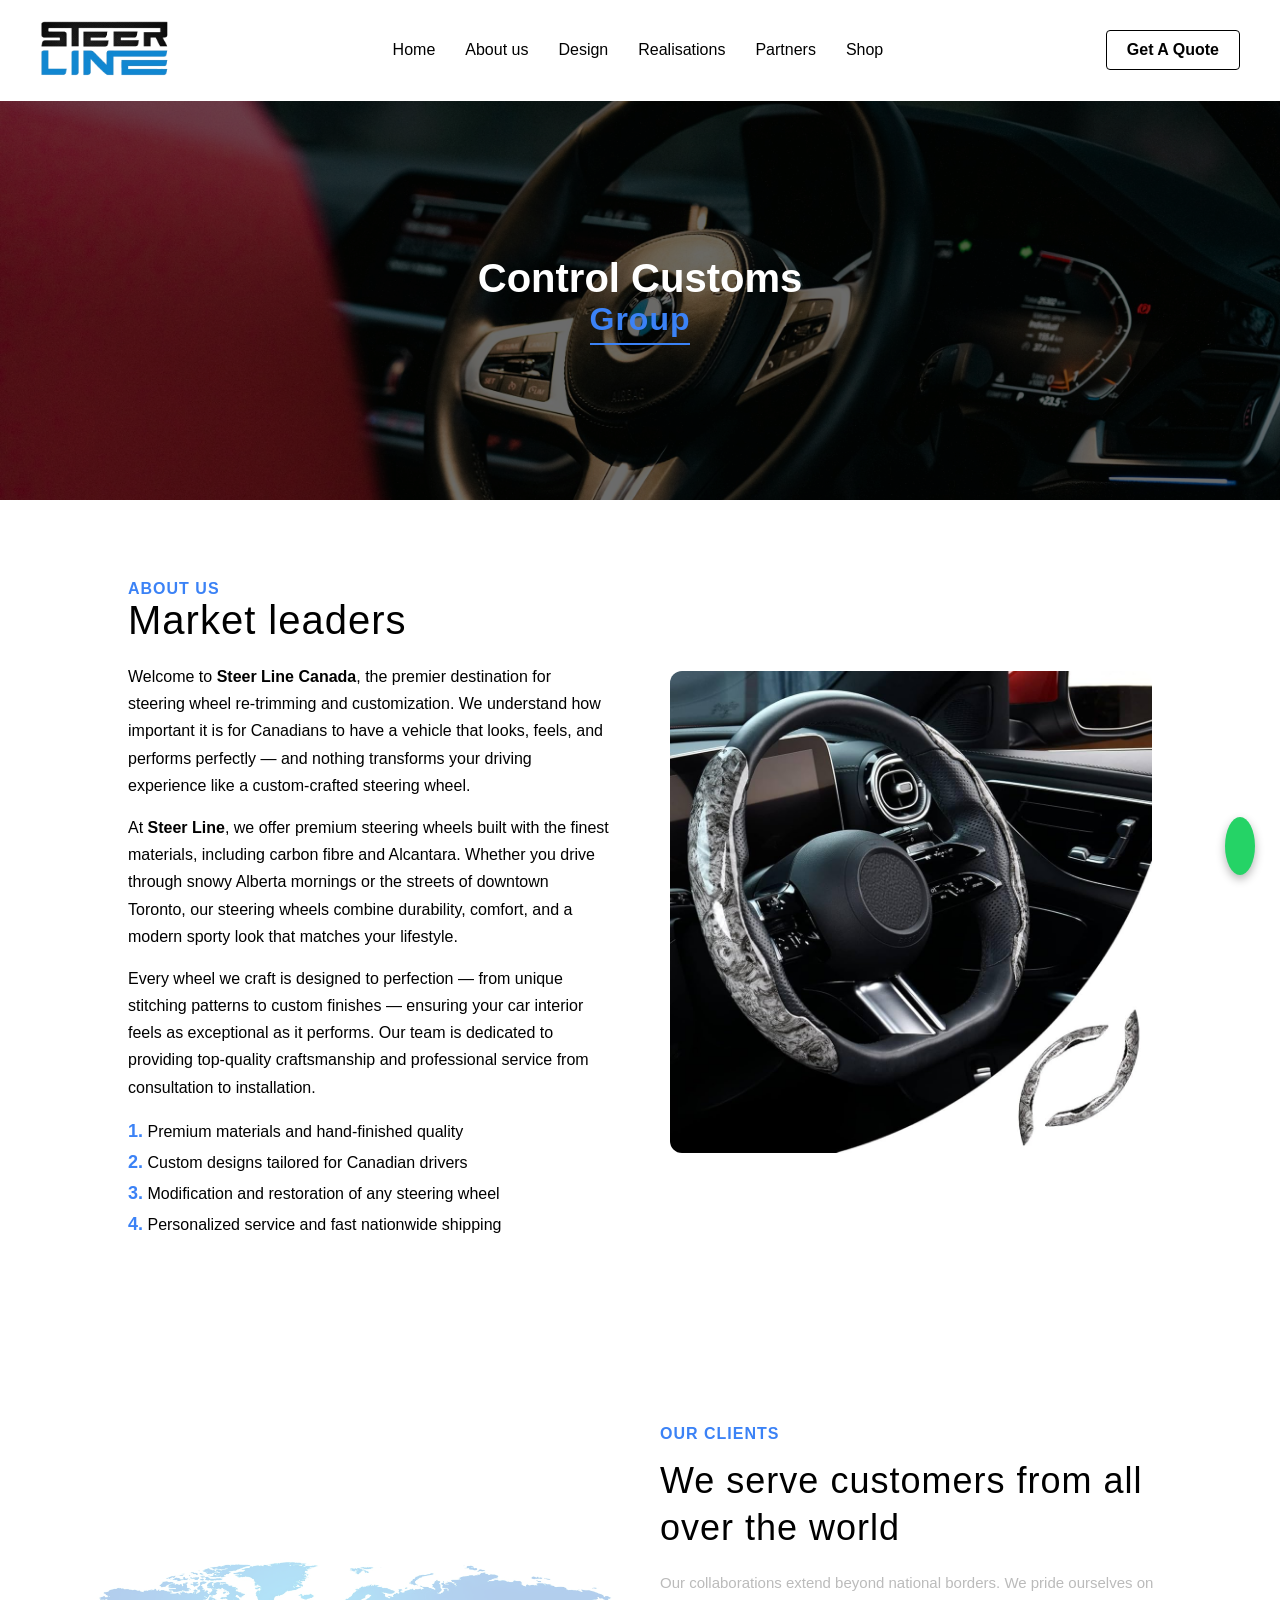
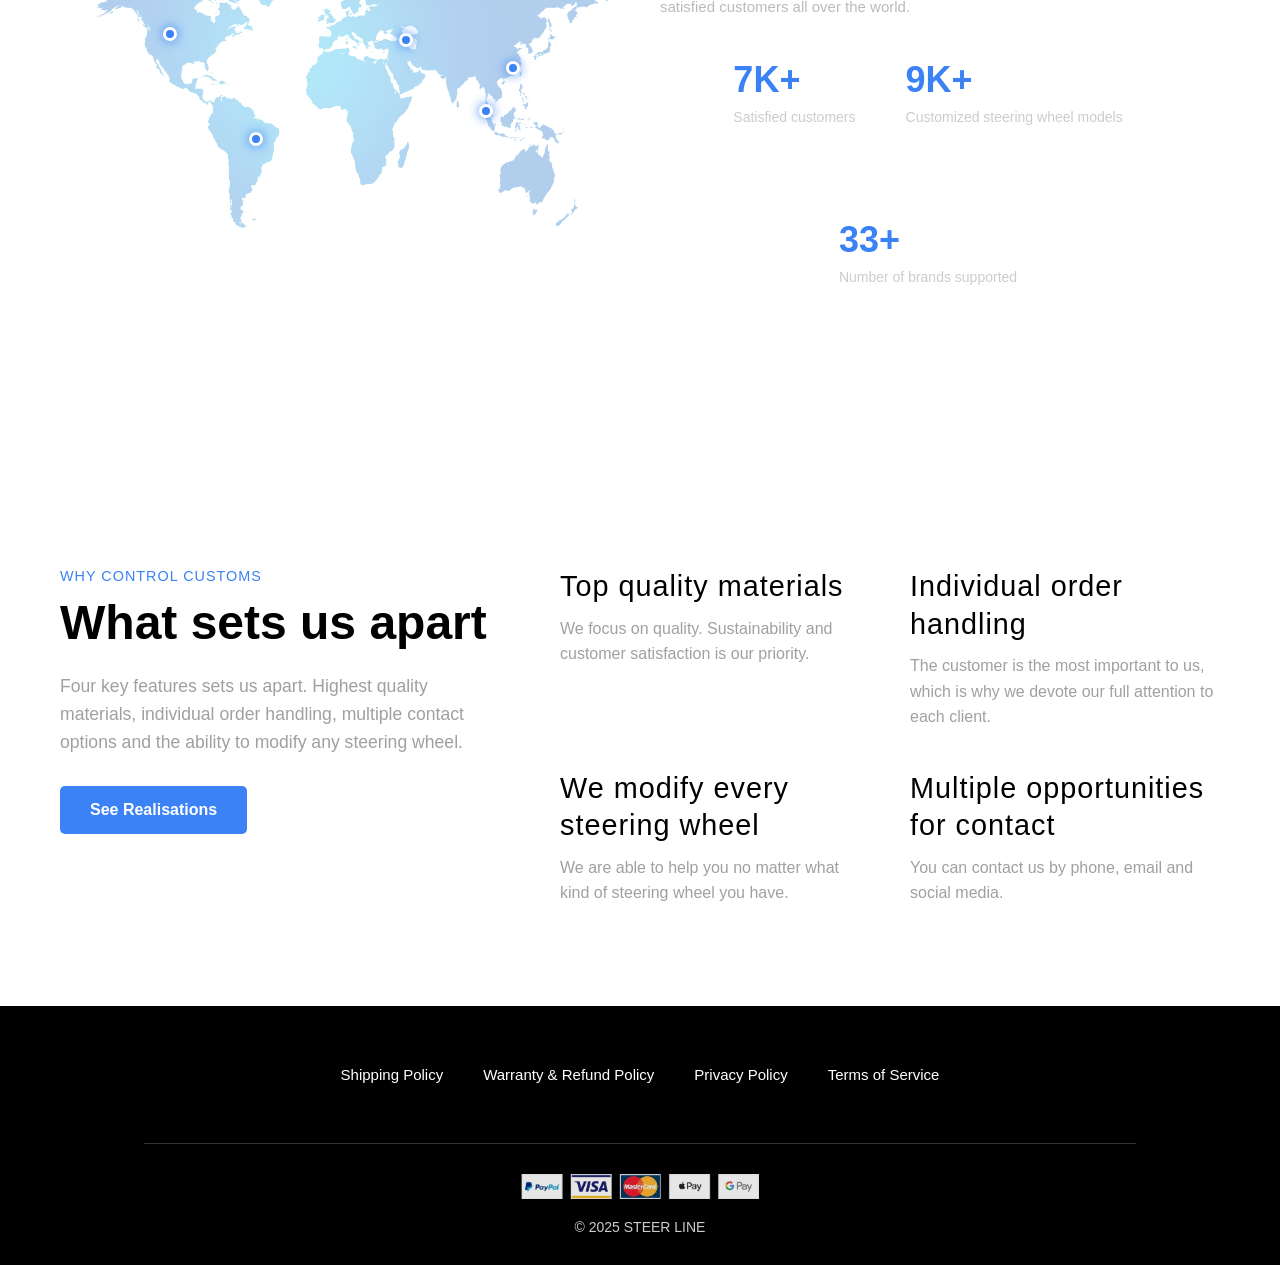
==== about.html @ 36648eb4 "latest push" ====
<!DOCTYPE html>
<html lang="en">
<head>
    <meta charset="UTF-8">
    <meta name="viewport" content="width=device-width, initial-scale=1.0">
    <title>About - Steer Line</title>
    <link rel="stylesheet" href="assets/css/style.css">
    <link rel="stylesheet" href="assets/css/about.css">
</head>
<body>
     <header>
    <div class="logo">
      <a href="control-custom.html">
      <img src="assets/img/Steerline_Adil-UK_SuperX_CJ___Tommy_on_a_Date-removebg-preview.png"
        alt="Control Customs Logo">
        </a>
    </div>

    <nav>
      <ul>
        <li><a href="index.html" class="active">Home</a></li>
        <li><a href="about.html">About us</a></li>
        <li><a href="design.html">Design</a></li>
        <li><a href="#">Realisations</a></li>
        <li><a href="#">Partners</a></li>
        <li><a href="#">Shop</a></li>
      </ul>
    </nav>

    <a href="#" class="cta">Get A Quote</a>

    <div class="hamburger">
      <span></span>
      <span></span>
      <span></span>
    </div>
  </header>

         <!--====== End Header =======-->

         <!-- ✅ Hero Section under navbar -->
<section class="hero">
  <div class="overlay"></div>
  <div class="hero-text">
    <h1>Control Customs</h1>
    <h2>Group</h2>
  </div>
</section>

         <!--====== text-image =======-->
         <section class="about">
  <div class="about-content">
    <div class="text">
      <h4>ABOUT US</h4>
      <h2>Market leaders</h2>
      <p>
        Welcome to <strong>Steer Line Canada</strong>, the premier destination for steering wheel re-trimming and customization. 
        We understand how important it is for Canadians to have a vehicle that looks, feels, and performs perfectly — 
        and nothing transforms your driving experience like a custom-crafted steering wheel.
      </p>

      <p>
        At <strong>Steer Line</strong>, we offer premium steering wheels built with the finest materials, including carbon fibre and Alcantara. 
        Whether you drive through snowy Alberta mornings or the streets of downtown Toronto, 
        our steering wheels combine durability, comfort, and a modern sporty look that matches your lifestyle.
      </p>

      <p>
        Every wheel we craft is designed to perfection — from unique stitching patterns to custom finishes — 
        ensuring your car interior feels as exceptional as it performs. 
        Our team is dedicated to providing top-quality craftsmanship and professional service from consultation to installation.
      </p>

      <ul>
        <li><span class="num">1.</span> Premium materials and hand-finished quality</li>
        <li><span class="num">2.</span> Custom designs tailored for Canadian drivers</li>
        <li><span class="num">3.</span> Modification and restoration of any steering wheel</li>
        <li><span class="num">4.</span> Personalized service and fast nationwide shipping</li>
      </ul>
    </div>

    <div class="image">
      <img src="assets/img/img-12.jpg" alt="Steer Line steering wheel">
    </div>
  </div>
</section>

   <!--======== map =========-->
<section class="clients-section">
  <div class="container">
    <div class="map-area">
 <img src="assets/img/global-globalization-world-map-environmental-concservation-concept.jpg" alt="World Map" class="world-map">      <div class="dots">
        <span class="dot" style="top:28%; left:16%;"></span>
        <span class="dot" style="top:30%; left:60%;"></span>
        <span class="dot" style="top:55%; left:75%;"></span>
        <span class="dot" style="top:65%; left:32%;"></span>
        <span class="dot" style="top:40%; left:80%;"></span>
      </div>
    </div>

    <div class="text-area">
      <h5>OUR CLIENTS</h5>
      <h2>We serve customers from all over the world</h2>
      <p>Our collaborations extend beyond national borders. We pride ourselves on satisfied customers all over the world.</p>

      <div class="stats">
        <div class="stat">
          <h3>7K+</h3>
          <p>Satisfied customers</p>
        </div>
        <div class="stat">
          <h3>9K+</h3>
          <p>Customized steering wheel models</p>
        </div>
        <div class="stat">
          <h3>33+</h3>
          <p>Number of brands supported</p>
        </div>
      </div>
    </div>
  </div>
</section>

    <!--======= what sets us as apart =======-->
    <section class="what-sets-us-apart">
  <div class="container">
    <div class="left-content">
      <p class="subtitle">WHY CONTROL CUSTOMS</p>
      <h1>What sets us apart</h1>
      <p class="description">
        Four key features sets us apart. Highest quality materials, individual
        order handling, multiple contact options and the ability to modify any
        steering wheel.
      </p>
      <button class="call-to-action">See Realisations</button>
    </div>
    <div class="right-content">
      <div class="feature-card">
        <h2>Top quality materials</h2>
        <p>
          We focus on quality. Sustainability and customer satisfaction is our
          priority.
        </p>
      </div>
      <div class="feature-card">
        <h2>Individual order handling</h2>
        <p>
          The customer is the most important to us, which is why we devote our
          full attention to each client.
        </p>
      </div>
      <div class="feature-card">
        <h2>We modify every steering wheel</h2>
        <p>
          We are able to help you no matter what kind of steering wheel you
          have.
        </p>
      </div>
      <div class="feature-card">
        <h2>Multiple opportunities for contact</h2>
        <p>
          You can contact us by phone, email and social media.
        </p>
      </div>
    </div>
  </div>
</section>
        <!--============== Footer ===============-->
         <footer class="footer">
    <div class="footer-links">
      <a href="#">Shipping Policy</a>
      <a href="#">Warranty & Refund Policy</a>
      <a href="#">Privacy Policy</a>
      <a href="#">Terms of Service</a>
    </div>

    <div class="footer-socials">
      <a href="#"><i class="uil uil-facebook-f"></i></a>
      <a href="#"><i class="uil uil-instagram"></i></a>
      <a href="#"><i class="uil uil-pinterest"></i></a>
      <a href="#"><i class="uil uil-youtube"></i></a>
      <a href="#"><i class="uil uil-tiktok"></i></a>
    </div>

    <div class="footer-divider"></div>

    <div class="footer-payments">
      <img src="assets/img/img-6.avif" alt="PayPal">
      <!-- <img src="https://upload.wikimedia.org/wikipedia/commons/0/04/Visa.svg" alt="Visa">
    <img src="https://upload.wikimedia.org/wikipedia/commons/0/0e/Mastercard-logo.png" alt="MasterCard">
    <img src="https://upload.wikimedia.org/wikipedia/commons/f/fa/Apple_logo_black.svg" alt="Apple Pay">
    <img src="https://upload.wikimedia.org/wikipedia/commons/5/53/Google_%22G%22_Logo.svg" alt="Google Pay"> -->
    </div>

    <p class="footer-copy">© 2025 STEER LINE</p>
  </footer>

  <!--======== whatsapp icon =========-->
  <!-- WhatsApp Floating Button -->
  <a href="https://wa.me/923435676966" class="whatsapp-float" target="_blank" aria-label="Chat on WhatsApp">
    <i class="uil uil-whatsapp"></i>
  </a>

  <!-- Unicons (for icons) -->
  <link rel="stylesheet" href="https://unicons.iconscout.com/release/v4.0.0/css/line.css" />
  <script src="slider.js"></script>
  <script src="assets/js/script.js"></script>
</body>
</html>
---- assets/css/style.css ----
* {
    box-sizing: border-box;
    margin: 0;
    padding: 0;
  }

  body {
    font-family: 'Poppins', sans-serif;
    /* color: #fff; */
    overflow-x: hidden;
  }

 /* ===== Header ===== */
  
  header {
  position: fixed;
  top: 0;
  left: 0;
  width: 100%;
  background: #fff;
  color: #000;
  display: flex;
  justify-content: space-between;
  align-items: center;
  padding: 20px 40px;
  z-index: 1000; /* keep it above everything */
}

  .logo img {
    width: 130px;
  }

  /* ===== Navigation ===== */
  nav ul {
    display: flex;
    list-style: none;
    gap: 30px;
    margin: 0;
    padding: 0;
  }

  nav ul li a {
    color: #000;
    text-decoration: none;
    font-weight: 500;
  }

  /* ===== CTA Button ===== */
 .cta {
    background: #fff;
    color: #000;
    padding: 10px 20px;
    font-weight: 600;
    border-radius: 4px;
    text-decoration: none;
    transition: 0.3s;
    border: 1px solid black;
  }

  .cta:hover {
    background: #3B82F6;
    color: #fff;
    border: 1px solid white;
  }

  /* ===== Hamburger ===== */
  .hamburger {
    display: none;
    cursor: pointer;
    flex-direction: column;
  }

  .hamburger span {
    height: 3px;
    width: 25px;
    background: #000;
    margin: 4px 0;
    transition: 0.3s;
  }

  /* ===== Mobile Styles ===== */
  @media (max-width: 768px) {
    nav ul {
      display: none;
      flex-direction: column;
      background: #fff;
      color: #000;
      position: absolute;
      top: 80px; /* just below header */
      right: 0;
      width: 100%;
      text-align: center;
      padding: 20px 0;
      z-index: 99;
    }

    nav ul.active {
      display: flex;
    }

    .hamburger {
      display: flex;
    }

    .cta {
      display: none; /* hide button on mobile if needed */
    }
  }

      /* slider css */


      * {
  margin: 0;
  padding: 0;
  box-sizing: border-box;
}



/* Slider Section */
.hero-slider {
  position: relative;
  width: 100%;
  height: 100vh;
  overflow: hidden;
}

.slide {
  position: absolute;
  width: 100%;
  height: 100%;
  background-position: center;
  background-size: cover;
  opacity: 0;
  transition: opacity 1s ease;
}

.slide.active {
  opacity: 1;
}

.overlay {
  position: absolute;
  top: 0;
  left: 0;
  width: 100%;
  height: 100%;
  background: rgba(0, 0, 0, 0.4);
}

/* Text Content */
.content {
  position: absolute;
  top: 50%;
  left: 8%;
  transform: translateY(-50%);
  color: #fff;
  z-index: 2;
}

.content h1 {
  font-size: 4rem;
  line-height: 1.1;
  font-weight: 800;
  text-transform: uppercase;
}

@media (max-width: 768px) {
  .content h1 {
    font-size: 2.2rem;
  }
}

/* Navigation Arrows */
.navigation {
  position: absolute;
  width: 100%;
  top: 50%;
  transform: translateY(-50%);
  display: flex;
  justify-content: space-between;
  padding: 0 30px;
  z-index: 10;
}

.navigation div {
  cursor: pointer;
  font-size: 2.5rem;
  color: #fff;
  transition: color 0.3s ease, transform 0.3s ease;
}

.navigation div:hover {
  color: #e8be6e;
  transform: scale(1.2);
}


  /* Hero text content */
  .hero-content {
    position: relative;
    z-index: 5;
    top: 50%;
    transform: translateY(-50%);
    text-align: center;
    width: 100%;
    padding: 0 20px;
  }

  .hero-content h1 {
    font-size: 3.2rem;
    font-weight: 700;
    margin-bottom: 10px;
  }

  .hero-content h2 {
    font-size: 2rem;
    font-weight: 500;
    margin-bottom: 15px;
  }

  .hero-content p {
    font-size: 1.1rem;
    opacity: 0.9;
    margin-bottom: 40px;
  }

  /* Stats section */
  .stats {
    display: flex;
    justify-content: center;
    align-items: center;
    gap: 40px;
    flex-wrap: wrap;
    font-size: 1.1rem;
    margin-bottom: 40px;
  }

  .stats strong {
    font-size: 1.4rem;
    color: #fff;
  }

  /* Button */
  .btn {
    display: inline-block;
    padding: 12px 25px;
    border: 1px solid #3B82F6;
    border-radius: 4px;
    color: #fff;
    font-weight: 500;
    text-decoration: none;
    transition: 0.3s;
  }

  .btn:hover {
    background: #3B82F6;
    color: #000;
  }

  @media (max-width: 768px) {
    .hero-content h1 {
      font-size: 2rem;
    }
    .hero-content h2 {
      font-size: 1.5rem;
    }
    .stats {
      flex-direction: column;
      gap: 20px;
    }
    nav ul {
      display: none;
    }
  }

/* ===== TAKE CONTROL SECTION ===== */
.control-section {
  background: #fff;
  color: #fff;
  padding: 100px 10%;
  display: flex;
  justify-content: center;
  align-items: center;
  min-height: 100vh;
  overflow: hidden;
}

.control-content {
  display: flex;
  align-items: center;
  justify-content: space-between;
  gap: 80px;
  max-width: 1400px;
  width: 100%;
  flex-wrap: wrap;
}

/* ===== TEXT SIDE ===== */
.text-side {
  flex: 1;
  min-width: 300px;
}

.text-side h2 {
  color: #3B82F6;
  font-size: 3rem;
  font-weight: 700;
  margin-bottom: 25px;
}

.text-side p {
  color: #000;
  line-height: 1.7;
  font-size: 1rem;
  max-width: 500px;
}

/* ===== IMAGE SIDE ===== */
.image-side {
  position: relative;
  flex: 1;
  display: flex;
  justify-content: center;
  align-items: center;
}

.light-overlay {
  position: absolute;
  right: 0;
  width: 483px;
  height: 700px;
  /* background: radial-gradient(circle, rgba(232,190,110,0.15) 0%, rgba(0,0,0,1) 70%); */
  z-index: 1;
  border-radius: 50%;
}

/* ===== WHEEL IMAGE ===== */
.wheel-container {
  position: relative;
  display: inline-block;
}

.wheel-img {
  width: 100%;
  max-width: 550px;
  z-index: 2;
  position: relative;
}

/* ===== DOTS / HOTSPOTS ===== */
.dot {
  position: absolute;
  width: 20px;
  height: 20px;
  background: transparent;
  border: 3px solid #fff;
  border-radius: 50%;
  cursor: pointer;
  transition: all 0.3s ease;
  z-index: 3;
}

.dot::before {
  content: attr(data-text);
  position: absolute;
  bottom: 130%;
  left: 50%;
  transform: translateX(-50%);
  background: rgba(0, 0, 0, 0.8);
  color: #3B82F6;
  padding: 5px 10px;
  border-radius: 6px;
  font-size: 12px;
  opacity: 0;
  pointer-events: none;
  transition: opacity 0.3s ease, transform 0.3s ease;
  white-space: nowrap;
}

.dot:hover::before {
  opacity: 1;
  transform: translateX(-50%) translateY(-5px);
}

.dot:hover {
  background: #3B82F6;
  box-shadow: 0 0 10px #3B82F6;
  transform: scale(1.2);
}

/* ===== RESPONSIVE ===== */
@media (max-width: 992px) {
  .control-content {
    flex-direction: column;
    text-align: center;
  }

  .text-side h2 {
    font-size: 2.2rem;
  }

  .image-side img {
    max-width: 400px;
  }

  .light-overlay {
    width: 400px;
    height: 400px;
  }

  .dot {
    width: 16px;
    height: 16px;
  }
}

  /* Before Afer */

  h2 {
    font-weight: normal;
    letter-spacing: 1px;
  }

  .comparison-wrapper {
    display: grid;
    grid-template-columns: repeat(auto-fit, minmax(300px, 1fr));
    gap: 25px;
    width: 100%;
    /* max-width: 1200px; */
  }

  .comparison-container {
    position: relative;
    width: 100%;
    aspect-ratio: 16 / 9;
    overflow: hidden;
    border-radius: 10px;
    cursor: ew-resize;
    background: #111;
    height: 280px;
  }

  .comparison-container img {
    position: absolute;
    width: 100%;
    height: 100%;
    object-fit: cover;
  }

  .comparison-before {
    z-index: 1;
  }

  .comparison-after {
    z-index: 2;
    clip-path: inset(0 50% 0 0);
    transition: clip-path 0.05s linear;
  }

  .slider-line {
    position: absolute;
    top: 0;
    left: 50%;
    width: 2px;
    height: 100%;
    background: #fff;
    z-index: 3;
    transform: translateX(-1px);
    transition: left 0.05s linear;
  }

  .slider-icon {
    position: absolute;
    top: 50%;
    width: 45px;
    height: 45px;
    background: rgba(255, 255, 255, 0.25);
    border: 2px solid #fff;
    border-radius: 50%;
    z-index: 4;
    display: flex;
    justify-content: center;
    align-items: center;
    backdrop-filter: blur(4px);
    transform: translate(-50%, -50%);
    pointer-events: none; /* Makes smoother drag */
    transition: left 0.05s linear;
  }

  .slider-icon::before {
    content: '⇔';
    color: #fff;
    font-size: 20px;
    font-weight: bold;
  }

  .label {
    position: absolute;
    top: 10px;
    padding: 6px 10px;
    background: rgba(0, 0, 0, 0.6);
    color: #fff;
    font-size: 14px;
    border-radius: 5px;
    z-index: 5;
  }

  .label.before { left: 10px; }
  .label.after { right: 10px; }

  @media (max-width: 768px) {
    .slider-icon {
      width: 35px;
      height: 35px;
    }
    .slider-icon::before {
      font-size: 16px;
    }
  }
  .aft-1{
    color: #3B82F6;
    font-size: 18px;
  }
  .aft-2{
    font-size: 32px;
    font-weight: 700;
    color: #3B82F6;
  }

  /* footer */

  .footer {
  background-color: #000;
  color: #fff;
  text-align: center;
  padding: 60px 20px 30px;
  font-family: "Poppins", sans-serif;
}

.footer-links {
  display: flex;
  justify-content: center;
  flex-wrap: wrap;
  gap: 40px;
  margin-bottom: 30px;
}

.footer-links a {
  color: #fff;
  text-decoration: none;
  font-size: 15px;
  transition: color 0.3s ease;
}

.footer-links a:hover {
  color: #3B82F6;
}

.footer-socials {
  display: flex;
  justify-content: center;
  gap: 25px;
  margin-bottom: 30px;
}

.footer-socials a {
  color: #fff;
  font-size: 22px;
  transition: transform 0.3s ease, color 0.3s ease;
}

.footer-socials a:hover {
  color: #3B82F6;
  transform: translateY(-3px);
}

.footer-divider {
  width: 80%;
  height: 1px;
  background-color: #333;
  margin: 20px auto 30px;
}

.footer-payments {
  display: flex;
  justify-content: center;
  align-items: center;
  gap: 15px;
  margin-bottom: 20px;
}

.footer-payments img {
  height: 25px;
  filter: brightness(90%);
}

.footer-copy {
  font-size: 14px;
  color: #ccc;
  margin-top: 10px;
}

/* Responsive */
@media (max-width: 600px) {
  .footer-links {
    gap: 20px;
    font-size: 14px;
  }

  .footer-payments img {
    height: 20px;
  }

  .footer {
    padding: 40px 15px 20px;
  }
}


/* whatsapp icon */

.whatsapp-float {
    height: 58px;
  position: fixed;
  bottom: 25px;
  right: 25px;
  background-color: #25D366;
  color: #fff;
  border-radius: 50%;
  font-size: 28px;
  padding: 15px;
  box-shadow: 0 4px 10px rgba(0, 0, 0, 0.3);
  transition: all 0.3s ease;
  z-index: 9999;
  display: flex;
  justify-content: center;
  align-items: center;
  text-decoration: none;
}

.whatsapp-float:hover {
  background-color: #1ebe5b;
  transform: scale(1.1);
}

.container {
    max-width: 1200px;
    margin: 0 auto;
    padding: 20px;
}

/* Section Styling */
.steering-wheel-offer {
    background-color: #fff;
    padding: 80px 0;
    text-align: center;
}

.steering-wheel-offer .offer-tag {
    color: #3B82F6;
    font-size: 0.9em;
    letter-spacing: 2px;
    margin-bottom: 10px;
}

.steering-wheel-offer h1 {
    font-size: 3em;
    margin-bottom: 15px;
    font-weight: bold;
}

.steering-wheel-offer .hashtag {
    color: #3B82F6; /* Gold-like color */
    font-size: 1.2em;
    text-decoration: underline;
    margin-bottom: 30px;
}

.steering-wheel-offer .description,
.steering-wheel-offer .sub-description {
    font-size: 1.1em;
    color: #000;
    margin-bottom: 10px;
}

.steering-wheel-offer .sub-description {
    margin-bottom: 50px;
}

/* Offer Cards Layout */
.offer-cards {
    display: flex;
    justify-content: center;
    gap: 30px; /* Space between cards */
    margin-top: 50px;
}

.card {
    position: relative;
    width: 32%; /* Approximately one-third for three cards */
    min-width: 300px; /* Minimum width to prevent cards from becoming too small */
    overflow: hidden; /* Hide parts of the image that zoom out */
    border-radius: 8px;
    background-color: #1a1a1a; /* Darker background for card content if visible */
    transition: transform 0.3s ease-in-out;
}

.card img {
    width: 100%;
    height: 100%; /* Make image fill the card */
    object-fit: cover; /* Cover the area, cropping if necessary */
    display: block;
    filter: brightness(0.6);
    transition: transform 0.5s ease-in-out; /* Smooth zoom transition */
}


/* Zoom effect on hover */
.card:hover img {
    transform: scale(1.1); /* Zoom in by 10% */
}

.card-content {
    position: absolute;
    bottom: 0;
    left: 0;
    right: 0;
    padding: 20px;
    background: linear-gradient(to top, rgba(0,0,0,0.8) 0%, rgba(0,0,0,0) 100%); /* Gradient for text readability */
    color: #fff;
    text-align: left;
}

.card-content h2 {
    font-size: 1.5em;
    margin-bottom: 15px;
}

.card-content .btn {
    display: inline-block;
    padding: 10px 25px;
    border: 1px solid #3B82F6; /* Gold-like border */
    color: #3B82F6;
    text-decoration: none;
    font-size: 0.9em;
    transition: background-color 0.3s ease, color 0.3s ease;
}

.card-content .btn:hover {
    background-color: #3B82F6;
    color: #000;
}

/* Specific button colors based on original image for better match */
.card:nth-child(1) .btn { border-color: #3B82F6; color: #3B82F6; } /* Red for Carbon fiber */
.card:nth-child(1) .btn:hover { background-color: #3B82F6; color: #fff; }

.card:nth-child(2) .btn { border-color: #3B82F6; color: #3B82F6; } /* Green for Re-trims */
.card:nth-child(2) .btn:hover { background-color: #3B82F6; color: #fff; }

.card:nth-child(3) .btn { border-color: #3B82F6; color: #3B82F6; } /* Blue for Airbag covers */
.card:nth-child(3) .btn:hover { background-color: #3B82F6; color: #fff; }


/* Responsive Adjustments */
@media (max-width: 992px) {
    .offer-cards {
        gap: 20px;
    }
    .card {
        width: 48%; /* Two cards per row */
    }
}

@media (max-width: 768px) {
    .steering-wheel-offer h1 {
        font-size: 2.5em;
    }
    .offer-cards {
        flex-direction: column; /* Stack cards vertically */
        align-items: center;
    }
    .card {
        width: 90%; /* Almost full width for single column */
        max-width: 400px; /* Prevent cards from getting too wide on very large small screens */
    }
}

@media (max-width: 480px) {
    .steering-wheel-offer h1 {
        font-size: 2em;
    }
    .steering-wheel-offer .description,
    .steering-wheel-offer .sub-description {
        font-size: 1em;
    }
    .card-content h2 {
        font-size: 1.3em;
    }
    .card-content .btn {
        padding: 8px 20px;
        font-size: 0.85em;
    }
}
---- assets/css/about.css ----
/* ===== Hero Section ===== */
.hero {
  position: relative;
  height: 400px;
  background: url('../img/img-11.jpeg') center/cover no-repeat;
  display: flex;
  align-items: center;
  justify-content: center;
  margin-top: 100px; /* space for fixed navbar */
}

.hero::after {
  content: "";
  position: absolute;
  inset: 0;
  background: rgba(0,0,0,0.3); /* dark overlay */
}

.hero-text {
  position: relative;
  color: white;
  text-align: center;
  z-index: 2;
}

.hero-text h1 {
  font-size: 2.5rem;
  font-weight: 600;
}

.hero-text h2 {
  font-size: 2rem;
  font-weight: 700;
  color: #3B82F6;
  border-bottom: 2px solid #3B82F6;
  display: inline-block;
  padding-bottom: 5px;
}

/* image - text */

.about {
  background: #fff; /* black background */
  color: #000;
  padding: 80px 10%;
}

.about-content {
  display: grid;
  grid-template-columns: 1fr 1fr; /* text + image side-by-side */
  align-items: center;
  gap: 60px;
}

.about .text h4 {
  color: #3B82F6; /* golden heading */
  font-weight: 600;
  letter-spacing: 1px;
}

.about .text h2 {
  font-size: 2.5rem;
  margin-bottom: 20px;
}

.about .text p {
  line-height: 1.7;
  color: #000;
  margin-bottom: 15px;
}

.about .text ul {
  list-style: none;
  padding: 0;
  margin-top: 20px;
}

.about .text ul li {
  margin-bottom: 10px;
  font-size: 1rem;
}

.about .image {
  display: flex;
  justify-content: center;
}

.about .image img {
  width: 100%;
  max-width: 500px;
  border-radius: 12px;
  /* box-shadow: 0 0 25px rgba(0, 0, 0, 0.6); */
  object-fit: cover;
}

/* 🔹 Responsive (mobile & tablet view) */
@media (max-width: 992px) {
  .about-content {
    grid-template-columns: 1fr;
    text-align: center;
  }

  .about .image {
    justify-content: center;
    margin-top: 30px;
  }

  .about .image img {
    max-width: 90%;
  }
}

.num {
    color: #3B82F6;
    font-size: 18px;
    font-weight: 700;
}

/* animated */

.clients-section {
  display: flex;
  justify-content: center;
  align-items: center;
  padding: 80px 5%;
  background-color: #fff;
}

.container {
  display: flex;
  flex-wrap: wrap;
  align-items: center;
  justify-content: space-between;
  gap: 40px;
  max-width: 1200px;
  width: 100%;
}

.map-area {
  position: relative;
  flex: 1 1 45%;
}

.world-map {
  width: 100%;
  opacity: 0.3;
  /* filter: grayscale(1); */
}

.dots .dot {
  position: absolute;
  width: 14px;
  height: 14px;
  background: #3B82F6;
  border-radius: 50%;
  box-shadow: 0 0 12px #3B82F6;
  transform: translate(-50%, -50%);
}

.text-area {
  flex: 1 1 45%;
}

.text-area h5 {
  color: #3B82F6;
  font-size: 16px;
  letter-spacing: 1px;
  margin-bottom: 15px;
}

.text-area h2 {
  font-size: 36px;
  line-height: 1.3;
  margin-bottom: 20px;
}

.text-area p {
  color: #bbb;
  font-size: 15px;
  line-height: 1.6;
  margin-bottom: 40px;
}

.stats {
  display: flex;
  gap: 50px;
  flex-wrap: wrap;
}

.stat h3 {
  color: #3B82F6;
  font-size: 36px;
  font-weight: 700;
}

.stat p {
  color: #ccc;
  font-size: 14px;
  margin-top: 5px;
}

/* Responsive */
@media (max-width: 900px) {
  .container {
    flex-direction: column;
    text-align: center;
  }

  .map-area {
    order: 2;
  }

  .text-area {
    order: 1;
  }

  .stats {
    justify-content: center;
  }
}
  /* what as apart */

  .what-sets-us-apart {
  background-color: #fff; /* Black background */
  color: #000; /* White text for general content */
  padding: 80px 0; /* Vertical padding */
  font-family: Arial, sans-serif; /* Example font */
}

.what-sets-us-apart .container {
  max-width: 1200px;
  margin: 0 auto;
  display: flex;
  flex-wrap: wrap; /* Allow wrapping on smaller screens */
  gap: 40px; /* Space between left and right content */
  align-items: flex-start; /* Align items to the top */
}

.what-sets-us-apart .left-content {
  flex: 1; /* Takes available space */
  min-width: 300px; /* Minimum width before wrapping */
  padding-right: 20px;
}

.what-sets-us-apart .left-content .subtitle {
  color: #3B82F6; /* Light yellow/gold for the subtitle */
  font-size: 0.9em;
  margin-bottom: 10px;
  text-transform: uppercase;
  letter-spacing: 1px;
}

.what-sets-us-apart .left-content h1 {
  font-size: 3em;
  margin-bottom: 20px;
  line-height: 1.2;
}

.what-sets-us-apart .left-content .description {
  font-size: 1.1em;
  line-height: 1.6;
  margin-bottom: 30px;
  color: #a0a0a0; /* Lighter grey for description */
}

.what-sets-us-apart .call-to-action {
  background-color: #3B82F6; /* Light yellow/gold button */
  color: #fff;
  border: none;
  padding: 15px 30px;
  font-size: 1em;
  font-weight: bold;
  cursor: pointer;
  border-radius: 5px;
  transition: background-color 0.3s ease;
}

.what-sets-us-apart .call-to-action:hover {
  background-color: #3B82F6; /* Slightly darker on hover */
}

.what-sets-us-apart .right-content {
  flex: 1.5; /* Takes more space than left content */
  min-width: 400px; /* Minimum width before wrapping */
  display: grid;
  grid-template-columns: repeat(auto-fit, minmax(250px, 1fr)); /* Two columns on larger screens, single on smaller */
  gap: 40px; /* Space between feature cards */
}

.what-sets-us-apart .feature-card {
  padding: 0; /* No explicit padding, text inside has its own spacing */
}

.what-sets-us-apart .feature-card h2 {
  font-size: 1.8em;
  margin-bottom: 10px;
  line-height: 1.3;
}

.what-sets-us-apart .feature-card p {
  font-size: 1em;
  line-height: 1.6;
  color: #a0a0a0; /* Lighter grey for feature descriptions */
}

/* Responsive adjustments */
@media (max-width: 768px) {
  .what-sets-us-apart .container {
    flex-direction: column; /* Stack columns on smaller screens */
    align-items: center; /* Center content when stacked */
    text-align: center;
    padding: 0 20px; /* Add some horizontal padding */
  }

  .what-sets-us-apart .left-content,
  .what-sets-us-apart .right-content {
    min-width: unset; /* Remove min-width for flexibility */
    width: 100%; /* Take full width */
    padding-right: 0;
  }

  .what-sets-us-apart .left-content h1 {
    font-size: 2.5em;
  }

  .what-sets-us-apart .right-content {
    grid-template-columns: 1fr; /* Single column for feature cards on small screens */
  }

  .what-sets-us-apart .feature-card h2 {
    font-size: 1.5em;
  }
}

@media (max-width: 480px) {
  .what-sets-us-apart .left-content h1 {
    font-size: 2em;
  }
  .what-sets-us-apart .left-content .description,
  .what-sets-us-apart .feature-card p {
    font-size: 0.95em;
  }
  .what-sets-us-apart .call-to-action {
    padding: 12px 25px;
    font-size: 0.9em;
  }
}
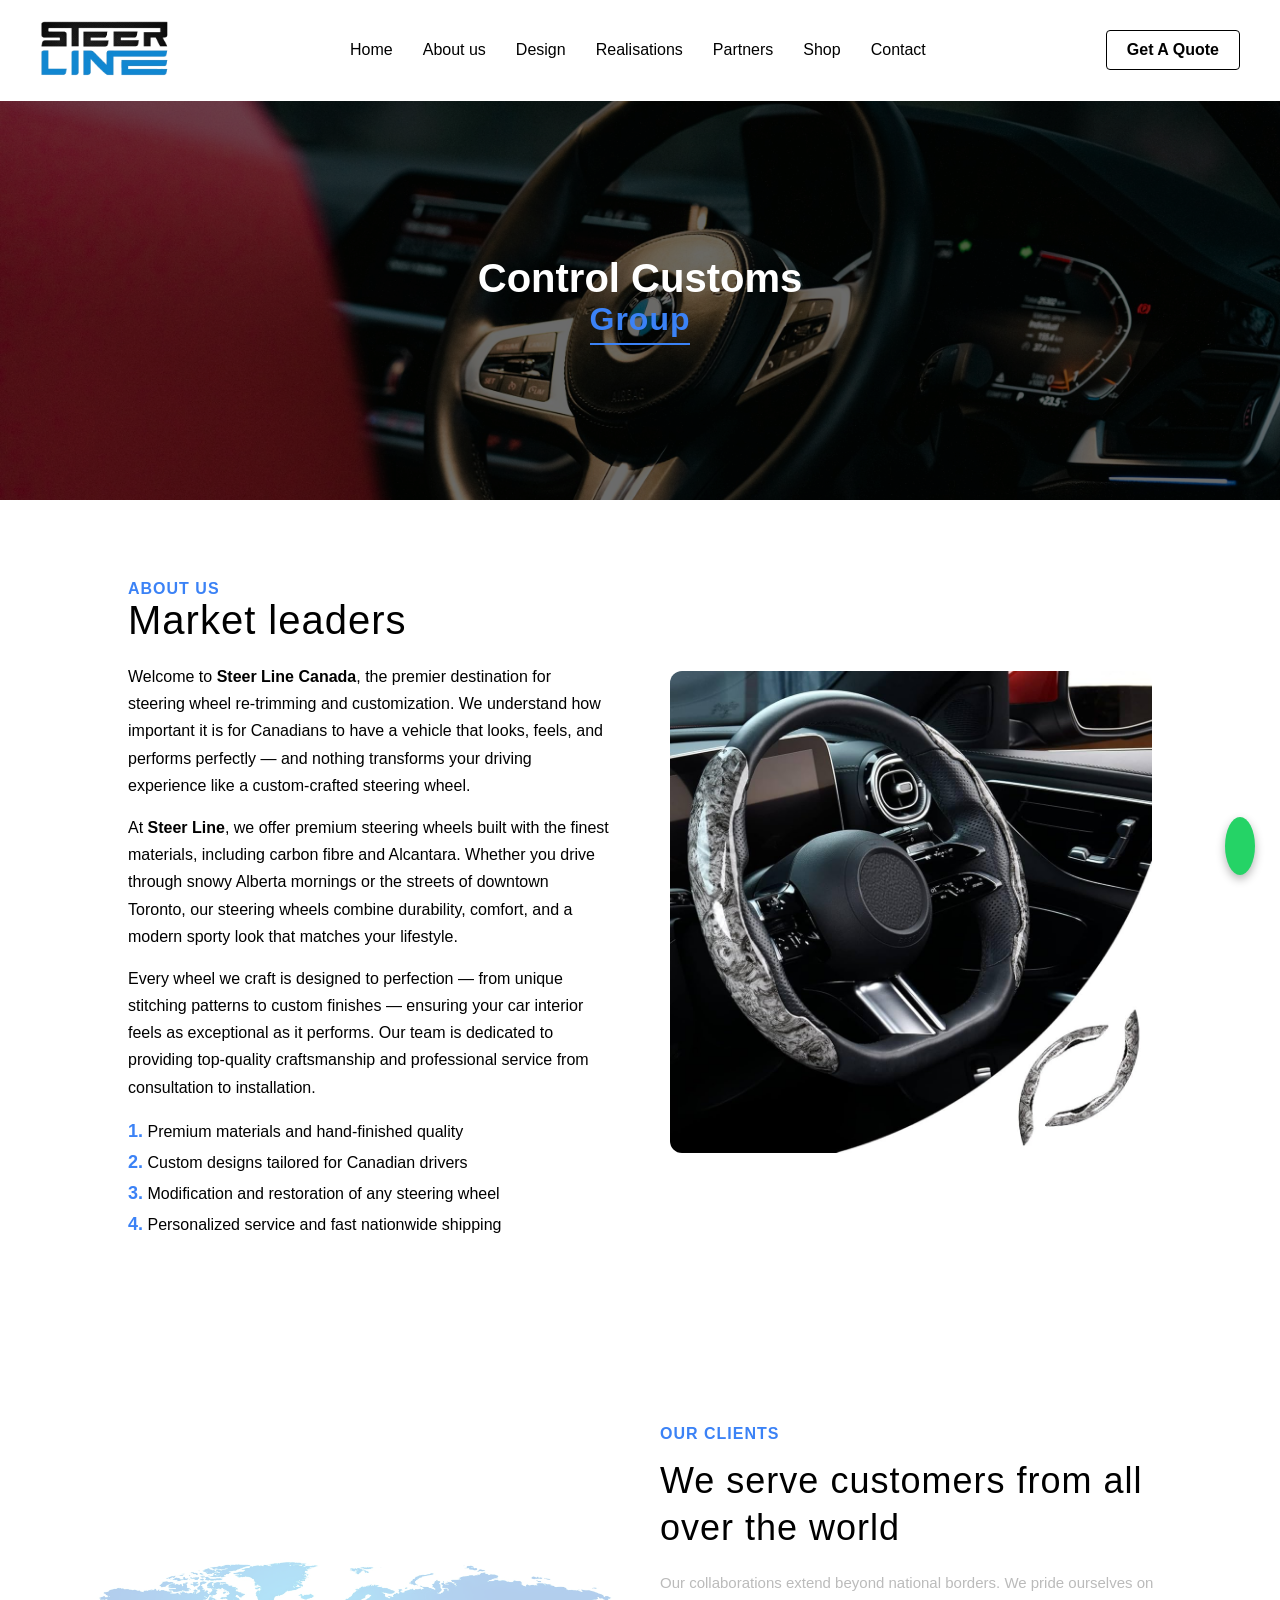
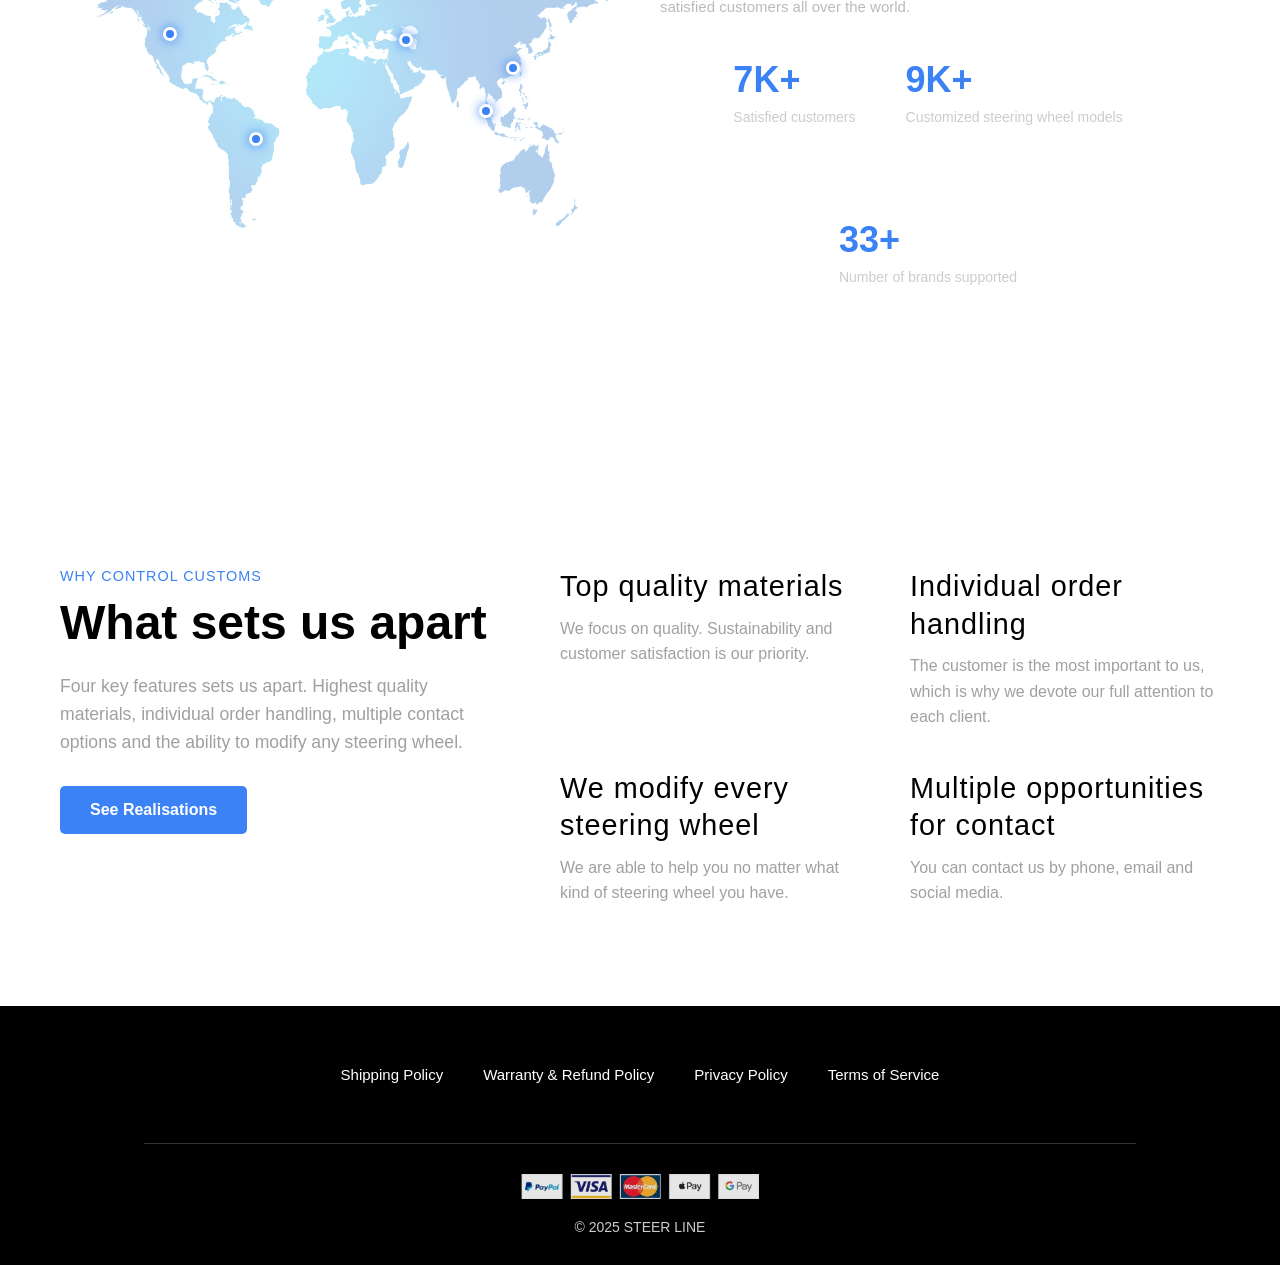
==== commit e7896c60: "new" ====
--- a/about.html
+++ b/about.html
@@ -21,9 +21,10 @@
         <li><a href="index.html" class="active">Home</a></li>
         <li><a href="about.html">About us</a></li>
         <li><a href="design.html">Design</a></li>
-        <li><a href="#">Realisations</a></li>
-        <li><a href="#">Partners</a></li>
-        <li><a href="#">Shop</a></li>
+        <li><a href="realisation.html">Realisations</a></li>
+        <li><a href="partner.html">Partners</a></li>
+        <li><a href="shop.html">Shop</a></li>
+        <li><a href="contact.html">Contact</a></li>
       </ul>
     </nav>
 
--- a/assets/css/style.css
+++ b/assets/css/style.css
@@ -804,4 +804,106 @@
         padding: 8px 20px;
         font-size: 0.85em;
     }
+}
+
+/* how do we operate */
+
+.options-container {
+    display: flex;
+    flex-wrap: wrap; /* Allows cards to wrap to the next line on smaller screens */
+    justify-content: center;
+    gap: 30px; /* Space between cards */
+     /* Limit overall width */
+    padding: 20px;
+}
+
+.option-card {
+    background-color: transparent; /* Slightly lighter dark background for cards */
+    /* border: 1px solid #3B82F6; */
+    border-radius: 20px;
+    padding: 30px;
+    box-shadow: 0 8px 25px rgba(0, 0, 0, 0.1); /* Softer, darker shadow */
+    flex: 1; /* Allow cards to grow and shrink */
+    min-width: 300px; /* Minimum width for cards before wrapping */
+    max-width: 380px; /* Maximum width for cards */
+    display: flex;
+    flex-direction: column;
+    justify-content: flex-start; /* Align content to the top */
+}
+
+.option-card h2 {
+    color: #3B82F6; /* Gold color for titles */
+    font-size: 2em;
+    margin-bottom: 20px;
+    text-align: center;
+    font-weight: bold;
+}
+
+.option-card ul {
+    list-style: none; /* Remove default bullet points */
+    padding: 0;
+    margin: 0;
+}
+
+.option-card li {
+    margin-bottom: 15px;
+    font-size: 1.1em;
+    line-height: 1.6;
+    position: relative;
+    padding-left: 25px; /* Space for custom bullet */
+}
+
+.option-card li:last-child {
+    margin-bottom: 0;
+}
+
+/* Custom bullet point using pseudo-elements */
+.option-card li::before {
+    content: "•"; /* Gold dot as bullet */
+    color: #3B82F6;
+    position: absolute;
+    left: 0;
+    font-size: 1.2em;
+    top: 0; /* Align with the top of the text */
+}
+
+/* Responsive adjustments */
+@media (max-width: 768px) {
+    .options-container {
+        flex-direction: column; /* Stack cards vertically on smaller screens */
+        align-items: center; /* Center stacked cards */
+        gap: 20px;
+    }
+
+    .option-card {
+        max-width: 90%; /* Make cards take more width on small screens */
+        min-width: unset; /* Remove min-width to allow more flexibility */
+    }
+
+    .option-card h2 {
+        font-size: 1.8em;
+    }
+
+    .option-card li {
+        font-size: 1em;
+    }
+}
+
+@media (max-width: 480px) {
+    .options-container {
+        padding: 10px;
+    }
+
+    .option-card {
+        padding: 20px;
+    }
+
+    .option-card h2 {
+        font-size: 1.6em;
+    }
+
+    .option-card li {
+        font-size: 0.95em;
+        padding-left: 20px;
+    }
 }
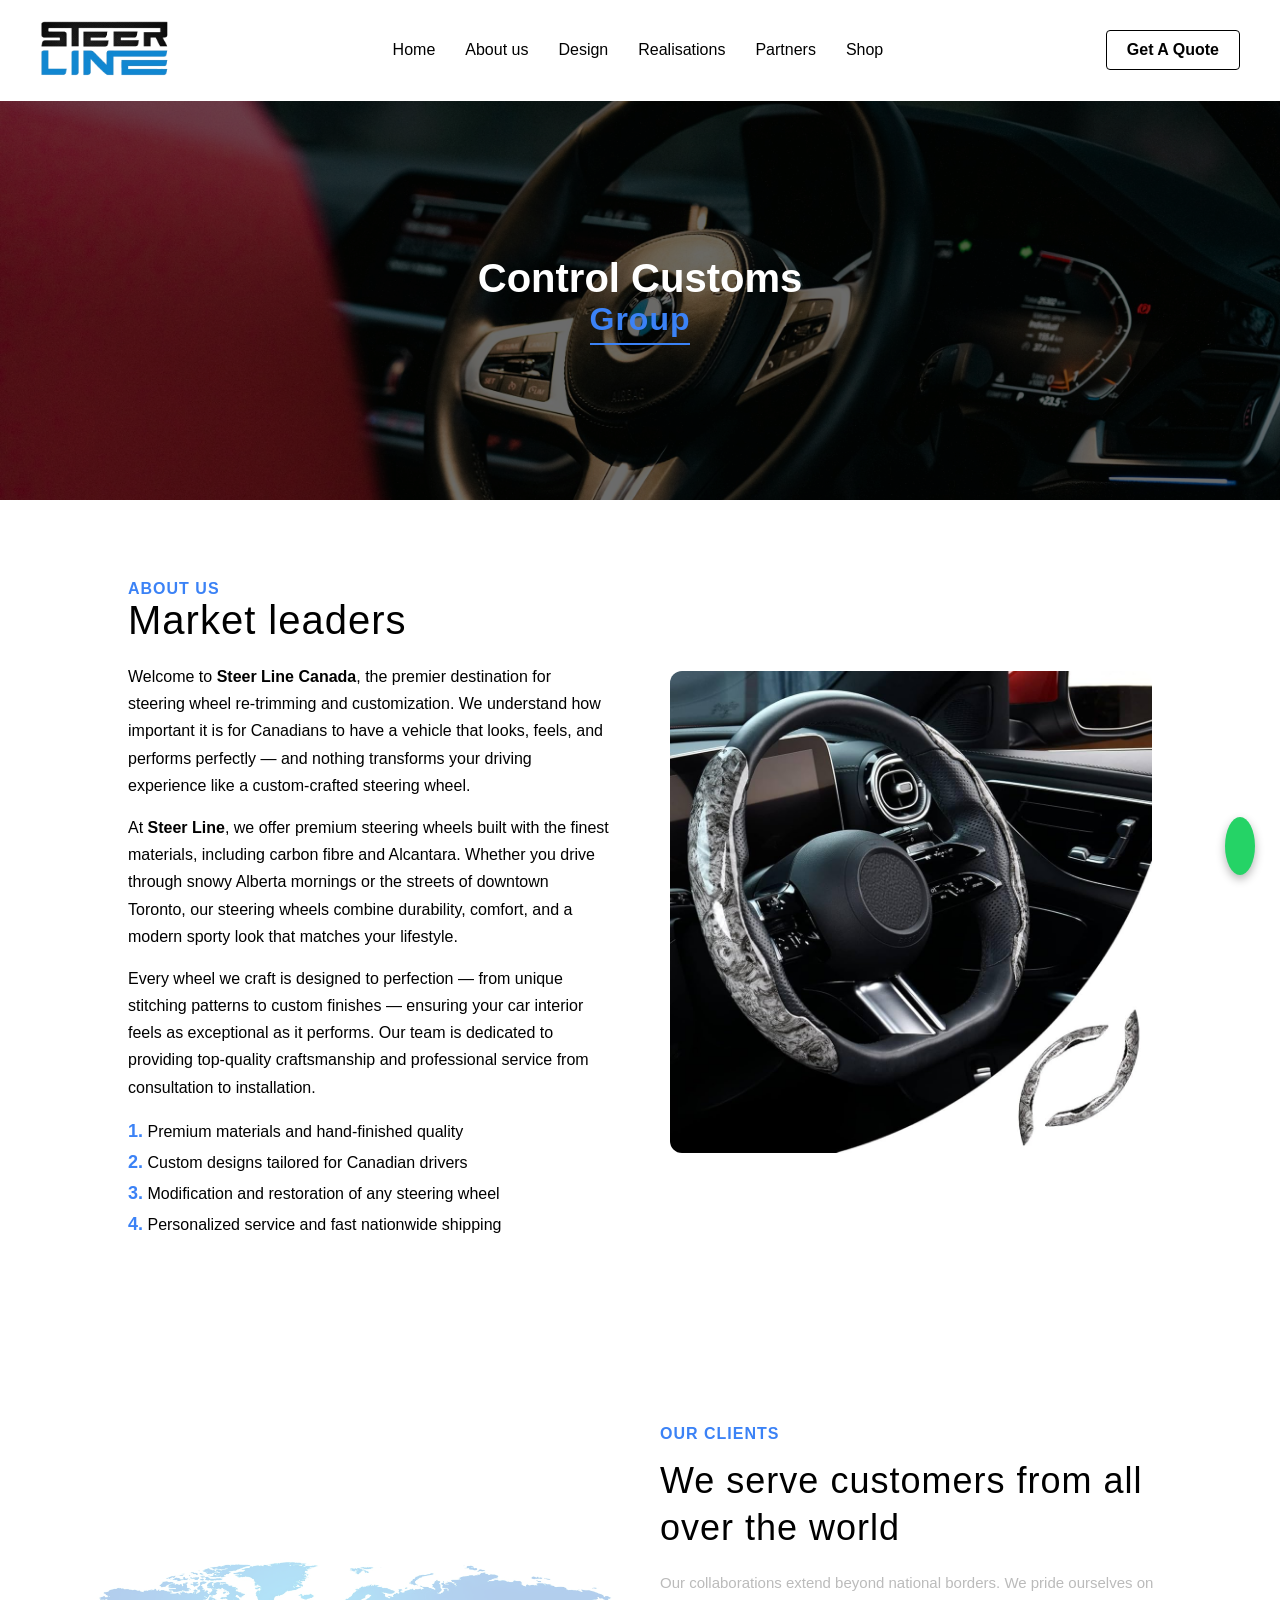
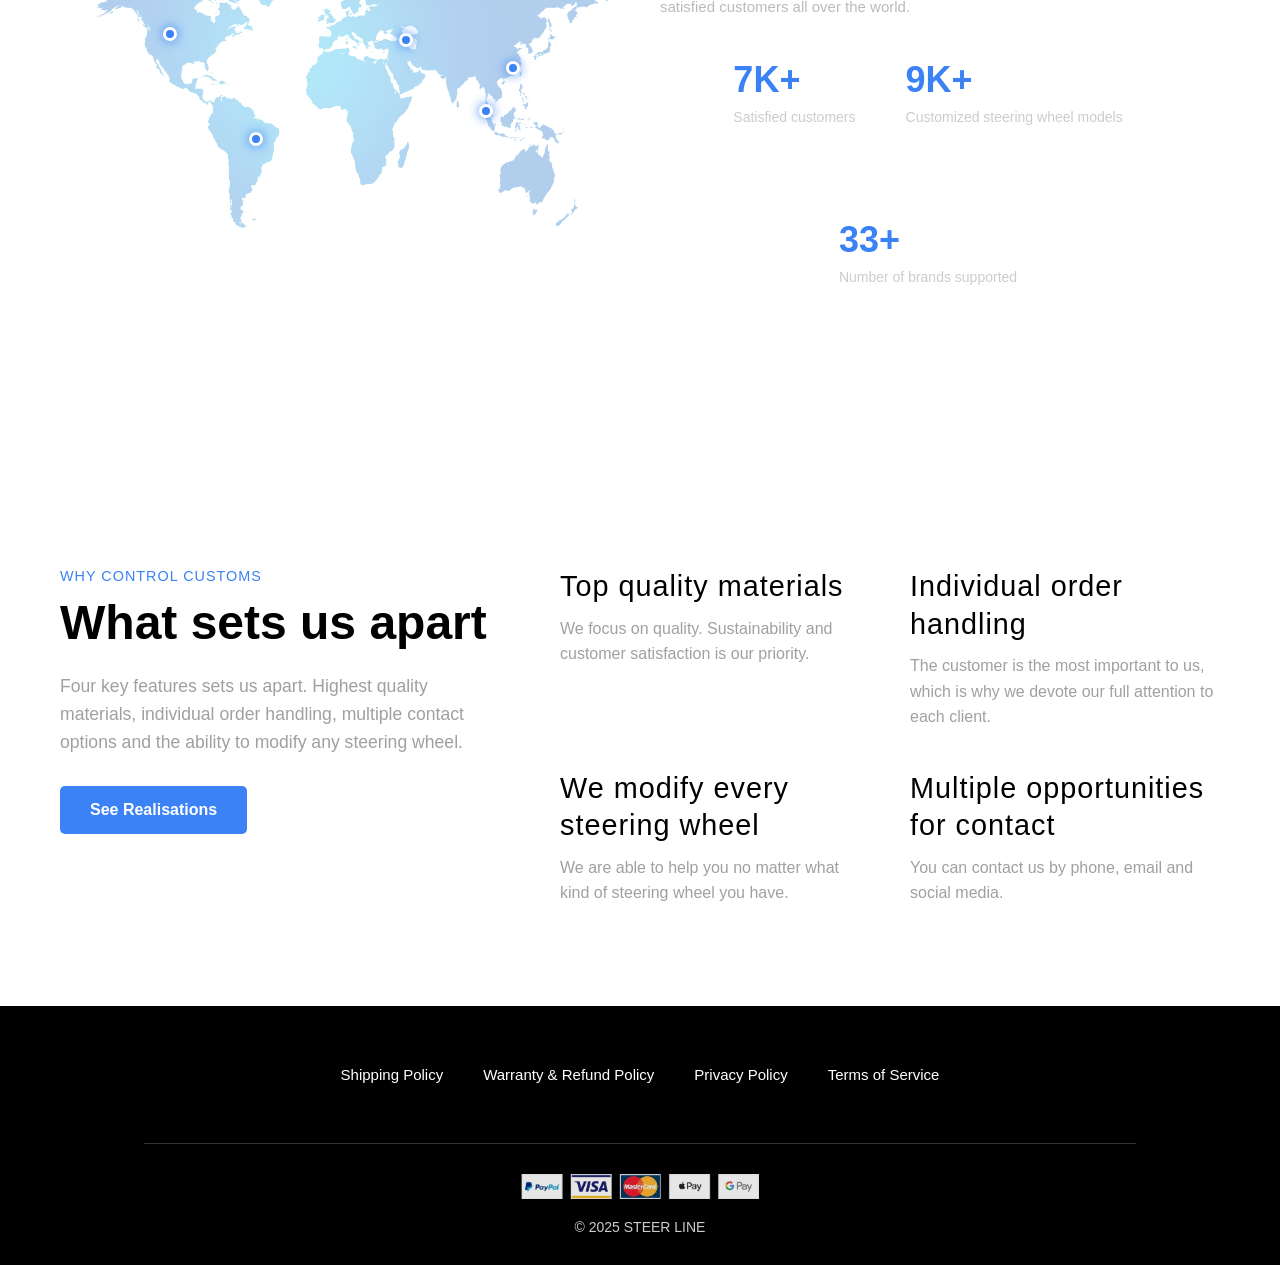
==== commit e71de91c: "new-1" ====
--- a/about.html
+++ b/about.html
@@ -24,7 +24,6 @@
         <li><a href="realisation.html">Realisations</a></li>
         <li><a href="partner.html">Partners</a></li>
         <li><a href="shop.html">Shop</a></li>
-        <li><a href="contact.html">Contact</a></li>
       </ul>
     </nav>
 
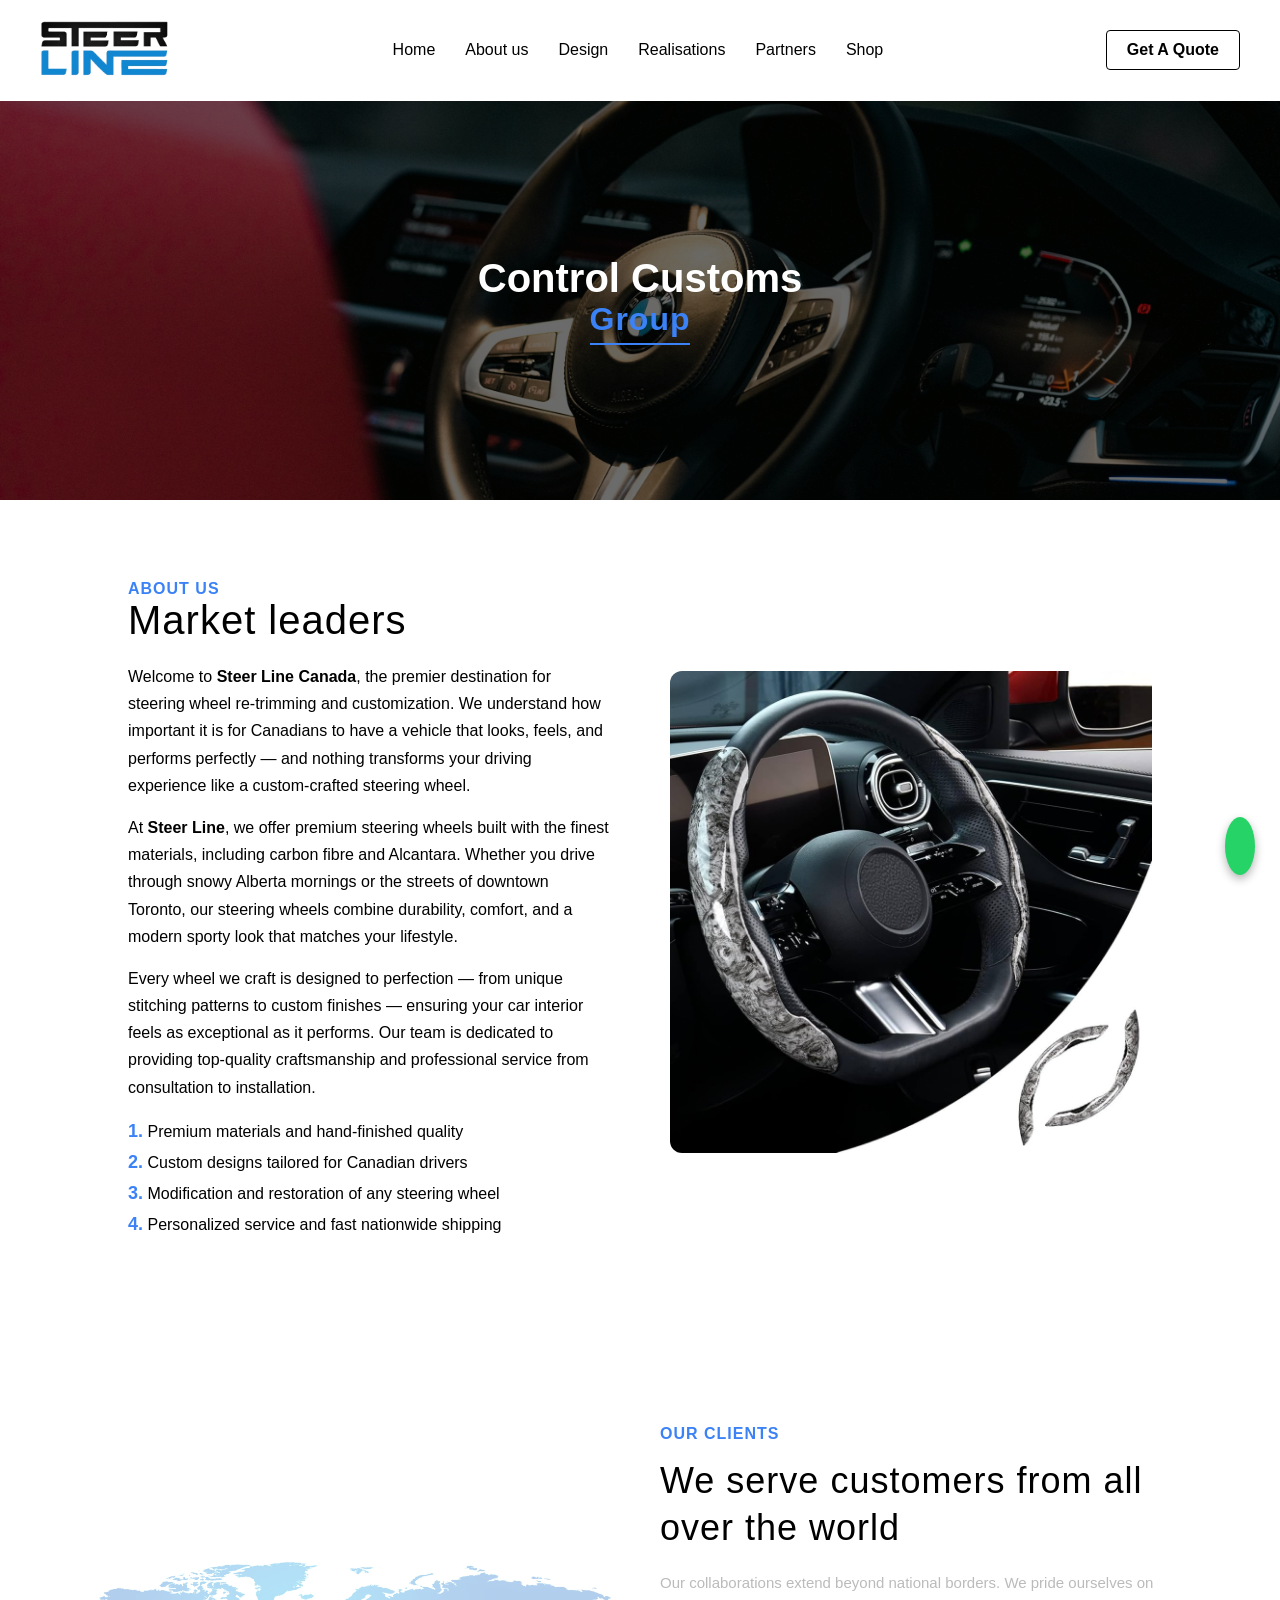
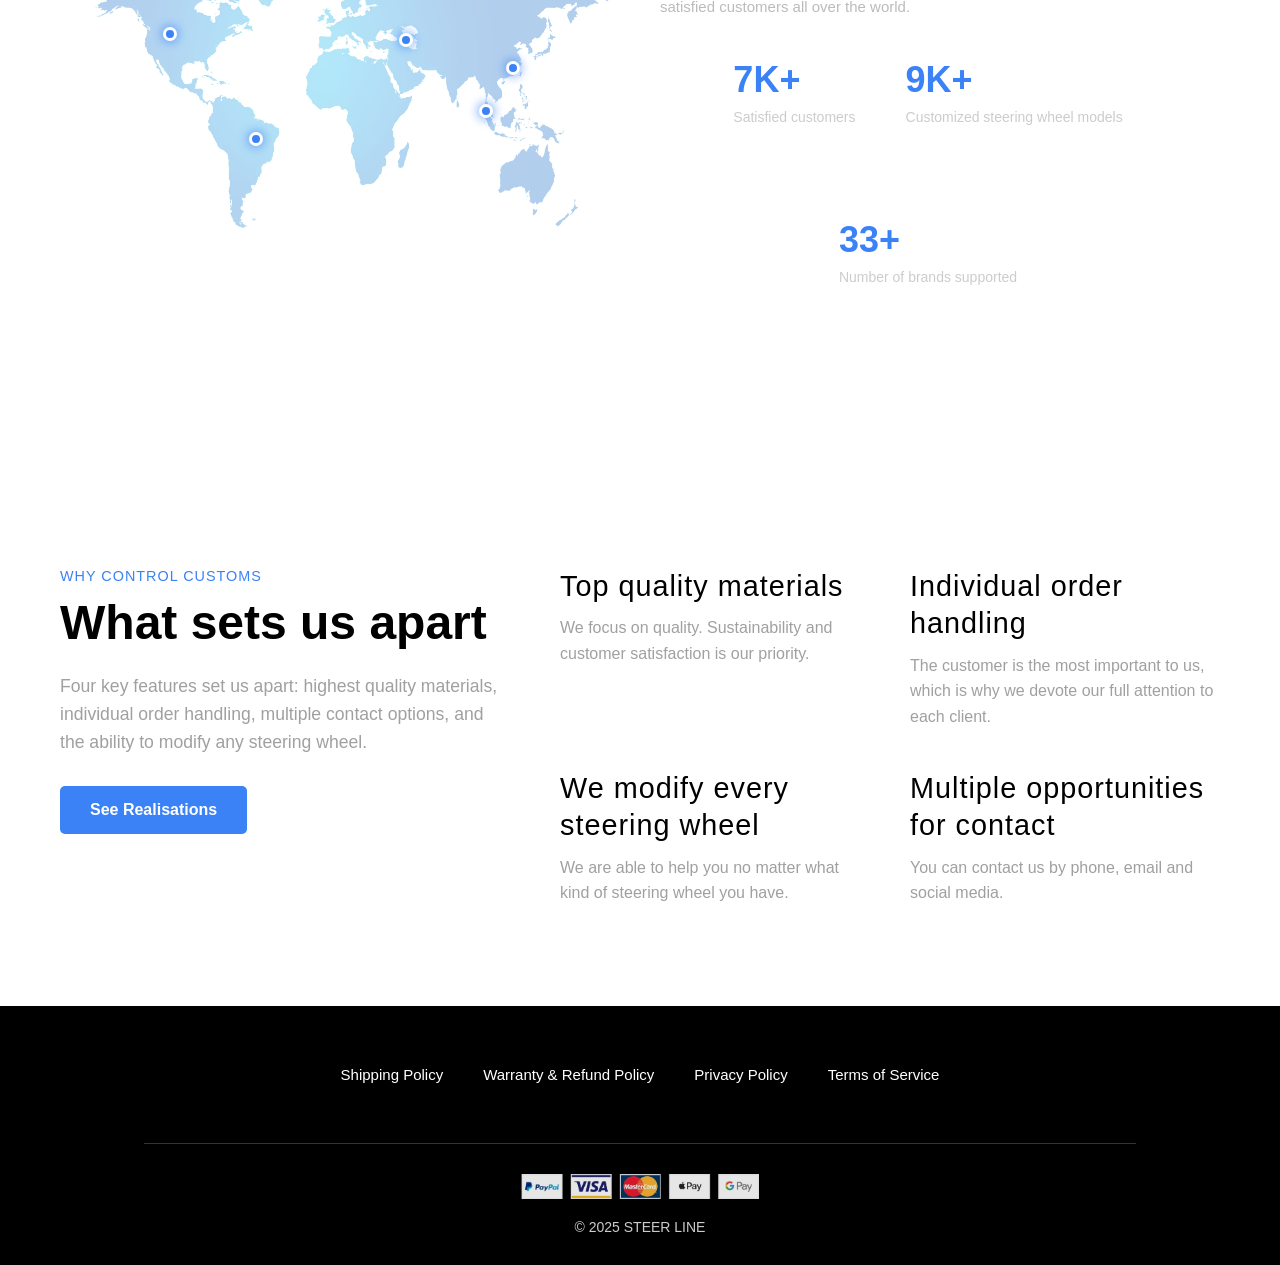
==== commit bb59eb6a: "new-2" ====
--- a/about.html
+++ b/about.html
@@ -1,19 +1,27 @@
 <!DOCTYPE html>
 <html lang="en">
 <head>
-    <meta charset="UTF-8">
-    <meta name="viewport" content="width=device-width, initial-scale=1.0">
-    <title>About - Steer Line</title>
-    <link rel="stylesheet" href="assets/css/style.css">
-    <link rel="stylesheet" href="assets/css/about.css">
+  <meta charset="UTF-8" />
+  <meta name="viewport" content="width=device-width, initial-scale=1.0" />
+  <title>About - Steer Line</title>
+
+  <!-- ✅ Your CSS Files -->
+  <link rel="stylesheet" href="assets/css/style.css" />
+  <link rel="stylesheet" href="assets/css/about.css" />
+
+  <!-- ✅ AOS Animation Library -->
+  <link href="https://unpkg.com/aos@2.3.4/dist/aos.css" rel="stylesheet" />
 </head>
 <body>
-     <header>
+  <!-- ===== Header ===== -->
+  <header>
     <div class="logo">
       <a href="control-custom.html">
-      <img src="assets/img/Steerline_Adil-UK_SuperX_CJ___Tommy_on_a_Date-removebg-preview.png"
-        alt="Control Customs Logo">
-        </a>
+        <img
+          src="assets/img/Steerline_Adil-UK_SuperX_CJ___Tommy_on_a_Date-removebg-preview.png"
+          alt="Control Customs Logo"
+        />
+      </a>
     </div>
 
     <nav>
@@ -36,137 +44,149 @@
     </div>
   </header>
 
-         <!--====== End Header =======-->
-
-         <!-- ✅ Hero Section under navbar -->
-<section class="hero">
-  <div class="overlay"></div>
-  <div class="hero-text">
-    <h1>Control Customs</h1>
-    <h2>Group</h2>
-  </div>
-</section>
-
-         <!--====== text-image =======-->
-         <section class="about">
-  <div class="about-content">
-    <div class="text">
-      <h4>ABOUT US</h4>
-      <h2>Market leaders</h2>
-      <p>
-        Welcome to <strong>Steer Line Canada</strong>, the premier destination for steering wheel re-trimming and customization. 
-        We understand how important it is for Canadians to have a vehicle that looks, feels, and performs perfectly — 
-        and nothing transforms your driving experience like a custom-crafted steering wheel.
-      </p>
-
-      <p>
-        At <strong>Steer Line</strong>, we offer premium steering wheels built with the finest materials, including carbon fibre and Alcantara. 
-        Whether you drive through snowy Alberta mornings or the streets of downtown Toronto, 
-        our steering wheels combine durability, comfort, and a modern sporty look that matches your lifestyle.
-      </p>
-
-      <p>
-        Every wheel we craft is designed to perfection — from unique stitching patterns to custom finishes — 
-        ensuring your car interior feels as exceptional as it performs. 
-        Our team is dedicated to providing top-quality craftsmanship and professional service from consultation to installation.
-      </p>
-
-      <ul>
-        <li><span class="num">1.</span> Premium materials and hand-finished quality</li>
-        <li><span class="num">2.</span> Custom designs tailored for Canadian drivers</li>
-        <li><span class="num">3.</span> Modification and restoration of any steering wheel</li>
-        <li><span class="num">4.</span> Personalized service and fast nationwide shipping</li>
-      </ul>
-    </div>
-
-    <div class="image">
-      <img src="assets/img/img-12.jpg" alt="Steer Line steering wheel">
-    </div>
-  </div>
-</section>
-
-   <!--======== map =========-->
-<section class="clients-section">
-  <div class="container">
-    <div class="map-area">
- <img src="assets/img/global-globalization-world-map-environmental-concservation-concept.jpg" alt="World Map" class="world-map">      <div class="dots">
-        <span class="dot" style="top:28%; left:16%;"></span>
-        <span class="dot" style="top:30%; left:60%;"></span>
-        <span class="dot" style="top:55%; left:75%;"></span>
-        <span class="dot" style="top:65%; left:32%;"></span>
-        <span class="dot" style="top:40%; left:80%;"></span>
-      </div>
-    </div>
-
-    <div class="text-area">
-      <h5>OUR CLIENTS</h5>
-      <h2>We serve customers from all over the world</h2>
-      <p>Our collaborations extend beyond national borders. We pride ourselves on satisfied customers all over the world.</p>
-
-      <div class="stats">
-        <div class="stat">
-          <h3>7K+</h3>
-          <p>Satisfied customers</p>
-        </div>
-        <div class="stat">
-          <h3>9K+</h3>
-          <p>Customized steering wheel models</p>
-        </div>
-        <div class="stat">
-          <h3>33+</h3>
-          <p>Number of brands supported</p>
-        </div>
-      </div>
-    </div>
-  </div>
-</section>
-
-    <!--======= what sets us as apart =======-->
-    <section class="what-sets-us-apart">
-  <div class="container">
-    <div class="left-content">
-      <p class="subtitle">WHY CONTROL CUSTOMS</p>
-      <h1>What sets us apart</h1>
-      <p class="description">
-        Four key features sets us apart. Highest quality materials, individual
-        order handling, multiple contact options and the ability to modify any
-        steering wheel.
-      </p>
-      <button class="call-to-action">See Realisations</button>
-    </div>
-    <div class="right-content">
-      <div class="feature-card">
-        <h2>Top quality materials</h2>
-        <p>
-          We focus on quality. Sustainability and customer satisfaction is our
-          priority.
-        </p>
-      </div>
-      <div class="feature-card">
-        <h2>Individual order handling</h2>
-        <p>
-          The customer is the most important to us, which is why we devote our
-          full attention to each client.
-        </p>
-      </div>
-      <div class="feature-card">
-        <h2>We modify every steering wheel</h2>
-        <p>
-          We are able to help you no matter what kind of steering wheel you
-          have.
-        </p>
-      </div>
-      <div class="feature-card">
-        <h2>Multiple opportunities for contact</h2>
-        <p>
-          You can contact us by phone, email and social media.
-        </p>
-      </div>
-    </div>
-  </div>
-</section>
-        <!--============== Footer ===============-->
-         <footer class="footer">
+  <!-- ===== Hero Section ===== -->
+  <section class="hero">
+    <div class="overlay"></div>
+    <div class="hero-text" data-aos="fade-up" data-aos-duration="1000">
+      <h1>Control Customs</h1>
+      <h2>Group</h2>
+    </div>
+  </section>
+
+  <!-- ===== About Section ===== -->
+  <section class="about">
+    <div class="about-content">
+      <div class="text" data-aos="fade-right">
+        <h4>ABOUT US</h4>
+        <h2>Market leaders</h2>
+        <p>
+          Welcome to <strong>Steer Line Canada</strong>, the premier destination
+          for steering wheel re-trimming and customization. We understand how
+          important it is for Canadians to have a vehicle that looks, feels, and
+          performs perfectly — and nothing transforms your driving experience
+          like a custom-crafted steering wheel.
+        </p>
+
+        <p>
+          At <strong>Steer Line</strong>, we offer premium steering wheels built
+          with the finest materials, including carbon fibre and Alcantara.
+          Whether you drive through snowy Alberta mornings or the streets of
+          downtown Toronto, our steering wheels combine durability, comfort, and
+          a modern sporty look that matches your lifestyle.
+        </p>
+
+        <p>
+          Every wheel we craft is designed to perfection — from unique stitching
+          patterns to custom finishes — ensuring your car interior feels as
+          exceptional as it performs. Our team is dedicated to providing
+          top-quality craftsmanship and professional service from consultation
+          to installation.
+        </p>
+
+        <ul>
+          <li><span class="num">1.</span> Premium materials and hand-finished quality</li>
+          <li><span class="num">2.</span> Custom designs tailored for Canadian drivers</li>
+          <li><span class="num">3.</span> Modification and restoration of any steering wheel</li>
+          <li><span class="num">4.</span> Personalized service and fast nationwide shipping</li>
+        </ul>
+      </div>
+
+      <div class="image" data-aos="fade-left">
+        <img src="assets/img/img-12.jpg" alt="Steer Line steering wheel" />
+      </div>
+    </div>
+  </section>
+
+  <!-- ===== Clients / Map Section ===== -->
+  <section class="clients-section">
+    <div class="container">
+      <div class="map-area" data-aos="zoom-in">
+        <img
+          src="assets/img/global-globalization-world-map-environmental-concservation-concept.jpg"
+          alt="World Map"
+          class="world-map"
+        />
+        <div class="dots">
+          <span class="dot" style="top: 28%; left: 16%"></span>
+          <span class="dot" style="top: 30%; left: 60%"></span>
+          <span class="dot" style="top: 55%; left: 75%"></span>
+          <span class="dot" style="top: 65%; left: 32%"></span>
+          <span class="dot" style="top: 40%; left: 80%"></span>
+        </div>
+      </div>
+
+      <div class="text-area" data-aos="fade-up">
+        <h5>OUR CLIENTS</h5>
+        <h2>We serve customers from all over the world</h2>
+        <p>
+          Our collaborations extend beyond national borders. We pride ourselves
+          on satisfied customers all over the world.
+        </p>
+
+        <div class="stats">
+          <div class="stat" data-aos="fade-up" data-aos-delay="100">
+            <h3>7K+</h3>
+            <p>Satisfied customers</p>
+          </div>
+          <div class="stat" data-aos="fade-up" data-aos-delay="200">
+            <h3>9K+</h3>
+            <p>Customized steering wheel models</p>
+          </div>
+          <div class="stat" data-aos="fade-up" data-aos-delay="300">
+            <h3>33+</h3>
+            <p>Number of brands supported</p>
+          </div>
+        </div>
+      </div>
+    </div>
+  </section>
+
+  <!-- ===== What Sets Us Apart ===== -->
+  <section class="what-sets-us-apart">
+    <div class="container">
+      <div class="left-content" data-aos="fade-right">
+        <p class="subtitle">WHY CONTROL CUSTOMS</p>
+        <h1>What sets us apart</h1>
+        <p class="description">
+          Four key features set us apart: highest quality materials, individual
+          order handling, multiple contact options, and the ability to modify
+          any steering wheel.
+        </p>
+        <button class="call-to-action" data-aos="zoom-in">See Realisations</button>
+      </div>
+
+      <div class="right-content">
+        <div class="feature-card" data-aos="flip-left">
+          <h2>Top quality materials</h2>
+          <p>
+            We focus on quality. Sustainability and customer satisfaction is our
+            priority.
+          </p>
+        </div>
+        <div class="feature-card" data-aos="flip-left" data-aos-delay="100">
+          <h2>Individual order handling</h2>
+          <p>
+            The customer is the most important to us, which is why we devote our
+            full attention to each client.
+          </p>
+        </div>
+        <div class="feature-card" data-aos="flip-left" data-aos-delay="200">
+          <h2>We modify every steering wheel</h2>
+          <p>
+            We are able to help you no matter what kind of steering wheel you
+            have.
+          </p>
+        </div>
+        <div class="feature-card" data-aos="flip-left" data-aos-delay="300">
+          <h2>Multiple opportunities for contact</h2>
+          <p>You can contact us by phone, email and social media.</p>
+        </div>
+      </div>
+    </div>
+  </section>
+
+  <!-- ===== Footer ===== -->
+  <footer class="footer">
     <div class="footer-links">
       <a href="#">Shipping Policy</a>
       <a href="#">Warranty & Refund Policy</a>
@@ -185,25 +205,35 @@
     <div class="footer-divider"></div>
 
     <div class="footer-payments">
-      <img src="assets/img/img-6.avif" alt="PayPal">
-      <!-- <img src="https://upload.wikimedia.org/wikipedia/commons/0/04/Visa.svg" alt="Visa">
-    <img src="https://upload.wikimedia.org/wikipedia/commons/0/0e/Mastercard-logo.png" alt="MasterCard">
-    <img src="https://upload.wikimedia.org/wikipedia/commons/f/fa/Apple_logo_black.svg" alt="Apple Pay">
-    <img src="https://upload.wikimedia.org/wikipedia/commons/5/53/Google_%22G%22_Logo.svg" alt="Google Pay"> -->
+      <img src="assets/img/img-6.avif" alt="PayPal" />
     </div>
 
     <p class="footer-copy">© 2025 STEER LINE</p>
   </footer>
 
-  <!--======== whatsapp icon =========-->
-  <!-- WhatsApp Floating Button -->
+  <!-- ===== WhatsApp Floating Button ===== -->
   <a href="https://wa.me/923435676966" class="whatsapp-float" target="_blank" aria-label="Chat on WhatsApp">
     <i class="uil uil-whatsapp"></i>
   </a>
 
-  <!-- Unicons (for icons) -->
-  <link rel="stylesheet" href="https://unicons.iconscout.com/release/v4.0.0/css/line.css" />
+  <!-- ✅ Unicons (Icons) -->
+  <link
+    rel="stylesheet"
+    href="https://unicons.iconscout.com/release/v4.0.0/css/line.css"
+  />
+
+  <!-- ✅ JS Files -->
   <script src="slider.js"></script>
   <script src="assets/js/script.js"></script>
+
+  <!-- ✅ AOS Script Init -->
+  <script src="https://unpkg.com/aos@2.3.4/dist/aos.js"></script>
+  <script>
+    AOS.init({
+      duration: 1000, // Animation duration (ms)
+      once: true,     // Only animate once per scroll
+      offset: 100     // Trigger a bit earlier
+    });
+  </script>
 </body>
-</html>+</html>
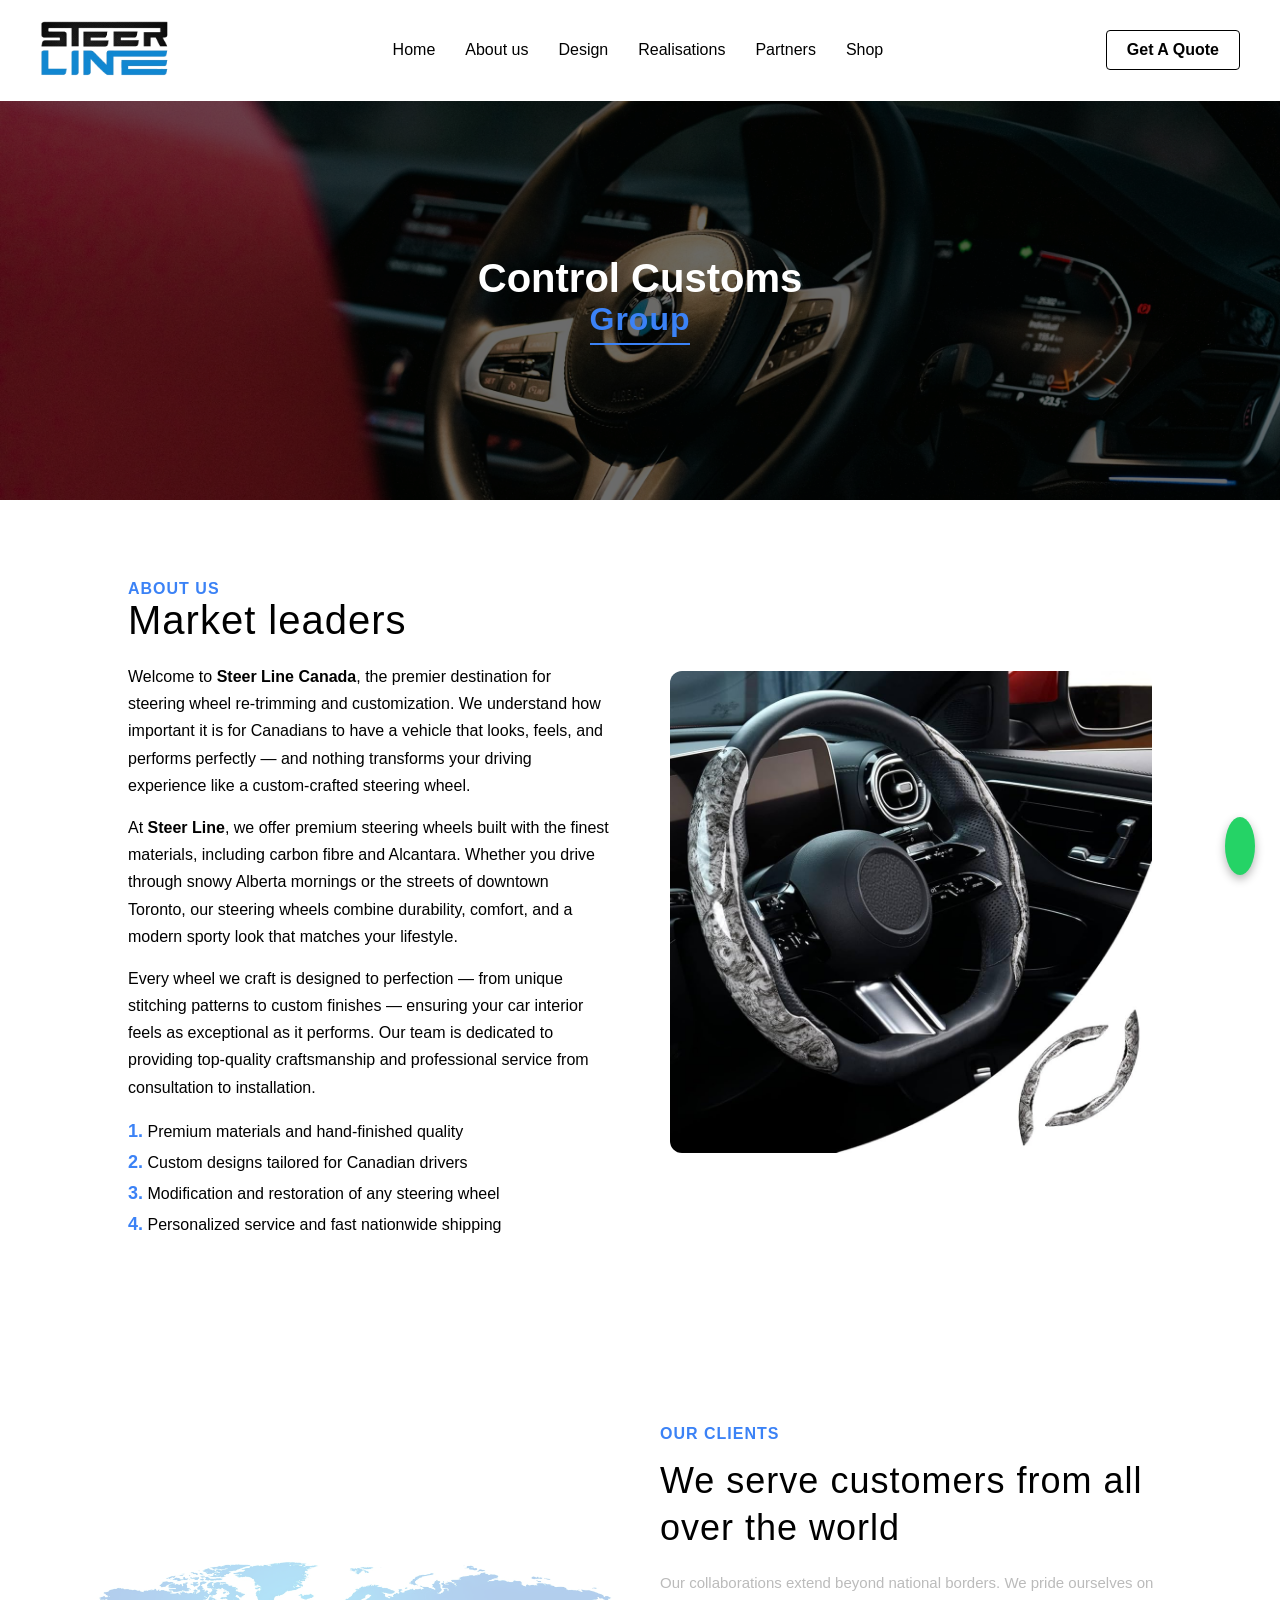
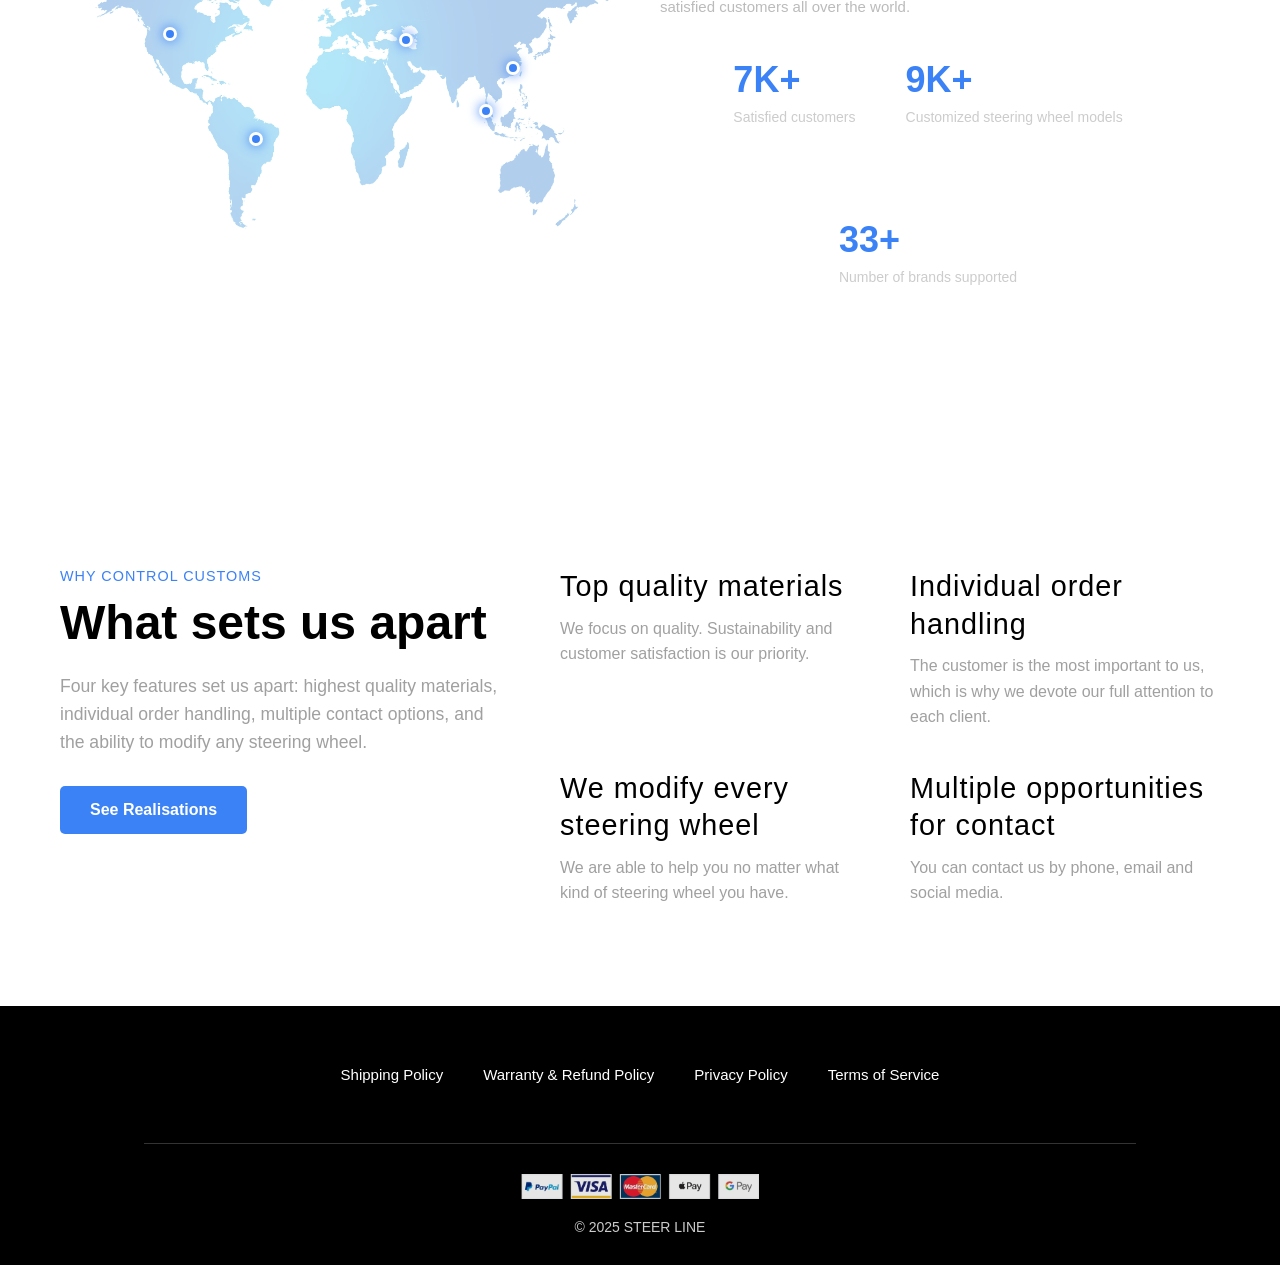
==== commit d13c8be6: "new-3" ====
--- a/about.html
+++ b/about.html
@@ -47,7 +47,7 @@
   <!-- ===== Hero Section ===== -->
   <section class="hero">
     <div class="overlay"></div>
-    <div class="hero-text" data-aos="fade-up" data-aos-duration="1000">
+    <div class="hero-text">
       <h1>Control Customs</h1>
       <h2>Group</h2>
     </div>
@@ -56,7 +56,7 @@
   <!-- ===== About Section ===== -->
   <section class="about">
     <div class="about-content">
-      <div class="text" data-aos="fade-right">
+      <div class="text">
         <h4>ABOUT US</h4>
         <h2>Market leaders</h2>
         <p>
@@ -91,7 +91,7 @@
         </ul>
       </div>
 
-      <div class="image" data-aos="fade-left">
+      <div class="image">
         <img src="assets/img/img-12.jpg" alt="Steer Line steering wheel" />
       </div>
     </div>
@@ -100,7 +100,7 @@
   <!-- ===== Clients / Map Section ===== -->
   <section class="clients-section">
     <div class="container">
-      <div class="map-area" data-aos="zoom-in">
+      <div class="map-area">
         <img
           src="assets/img/global-globalization-world-map-environmental-concservation-concept.jpg"
           alt="World Map"
@@ -115,7 +115,7 @@
         </div>
       </div>
 
-      <div class="text-area" data-aos="fade-up">
+      <div class="text-area">
         <h5>OUR CLIENTS</h5>
         <h2>We serve customers from all over the world</h2>
         <p>
@@ -124,15 +124,15 @@
         </p>
 
         <div class="stats">
-          <div class="stat" data-aos="fade-up" data-aos-delay="100">
+          <div class="stat">
             <h3>7K+</h3>
             <p>Satisfied customers</p>
           </div>
-          <div class="stat" data-aos="fade-up" data-aos-delay="200">
+          <div class="stat">
             <h3>9K+</h3>
             <p>Customized steering wheel models</p>
           </div>
-          <div class="stat" data-aos="fade-up" data-aos-delay="300">
+          <div class="stat">
             <h3>33+</h3>
             <p>Number of brands supported</p>
           </div>
@@ -144,7 +144,7 @@
   <!-- ===== What Sets Us Apart ===== -->
   <section class="what-sets-us-apart">
     <div class="container">
-      <div class="left-content" data-aos="fade-right">
+      <div class="left-content">
         <p class="subtitle">WHY CONTROL CUSTOMS</p>
         <h1>What sets us apart</h1>
         <p class="description">
@@ -152,32 +152,32 @@
           order handling, multiple contact options, and the ability to modify
           any steering wheel.
         </p>
-        <button class="call-to-action" data-aos="zoom-in">See Realisations</button>
+        <button class="call-to-action" >See Realisations</button>
       </div>
 
       <div class="right-content">
-        <div class="feature-card" data-aos="flip-left">
+        <div class="feature-card">
           <h2>Top quality materials</h2>
           <p>
             We focus on quality. Sustainability and customer satisfaction is our
             priority.
           </p>
         </div>
-        <div class="feature-card" data-aos="flip-left" data-aos-delay="100">
+        <div class="feature-card">
           <h2>Individual order handling</h2>
           <p>
             The customer is the most important to us, which is why we devote our
             full attention to each client.
           </p>
         </div>
-        <div class="feature-card" data-aos="flip-left" data-aos-delay="200">
+        <div class="feature-card">
           <h2>We modify every steering wheel</h2>
           <p>
             We are able to help you no matter what kind of steering wheel you
             have.
           </p>
         </div>
-        <div class="feature-card" data-aos="flip-left" data-aos-delay="300">
+        <div class="feature-card">
           <h2>Multiple opportunities for contact</h2>
           <p>You can contact us by phone, email and social media.</p>
         </div>
@@ -226,14 +226,6 @@
   <script src="slider.js"></script>
   <script src="assets/js/script.js"></script>
 
-  <!-- ✅ AOS Script Init -->
-  <script src="https://unpkg.com/aos@2.3.4/dist/aos.js"></script>
-  <script>
-    AOS.init({
-      duration: 1000, // Animation duration (ms)
-      once: true,     // Only animate once per scroll
-      offset: 100     // Trigger a bit earlier
-    });
-  </script>
+  
 </body>
 </html>
